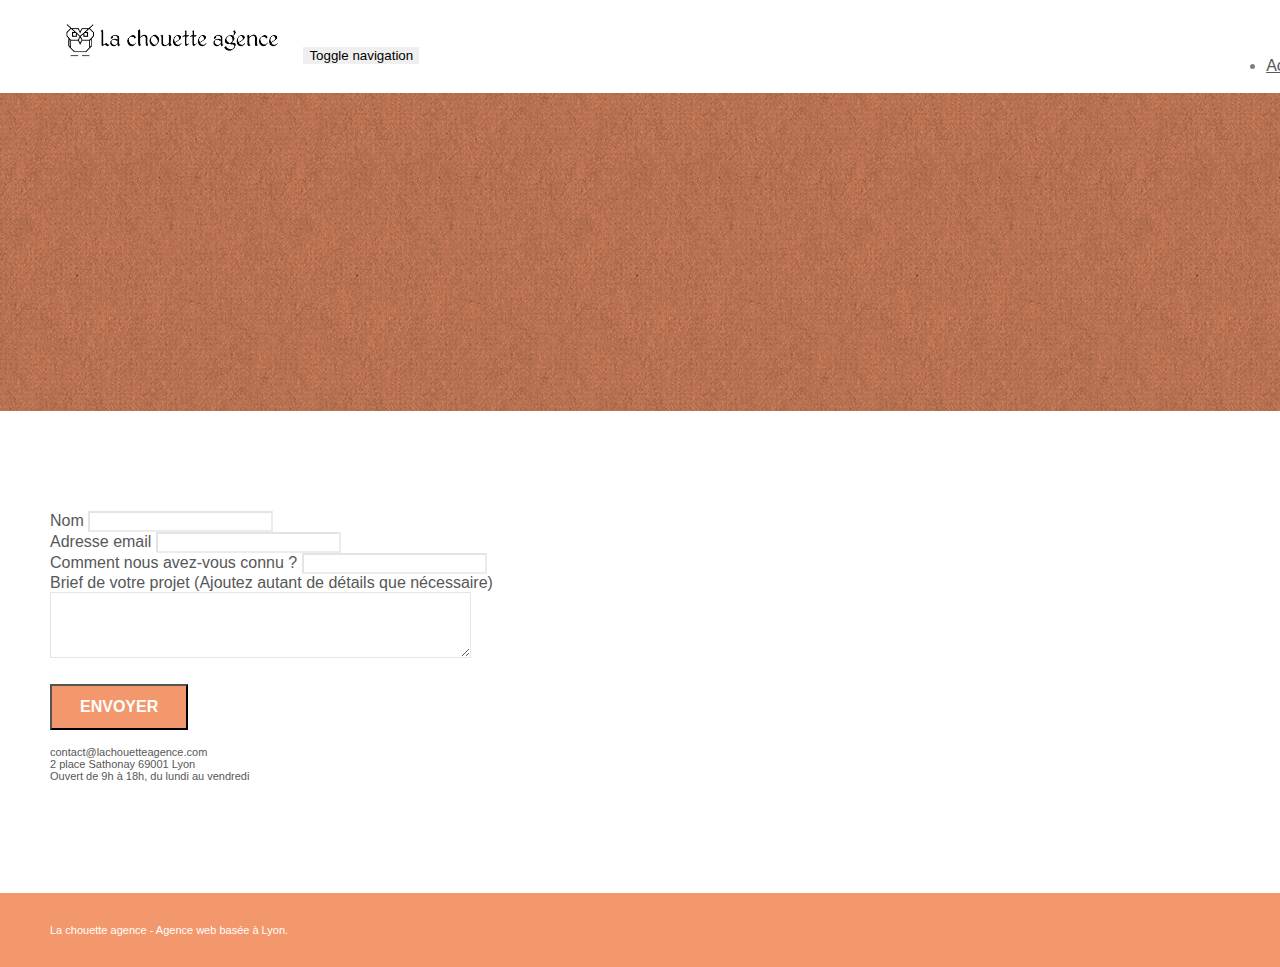
==== page2.html @ 1892794c "modification meta jpg seo" ====
<!doctype html>
<html lang="fr">
<head>
    <meta charset="utf-8">
    <meta name="description" content="La chouette agence est une agencede web design qui aide les entreprises à devenir attractives et visibles sur Internet.">
    <meta name="viewport" content="width=device-width, initial-scale=1.0, viewport-fit=cover">
    <link rel="shortcut icon" type="image/png" href="favicon.jpg">
    
	<link rel="stylesheet" type="text/css" href="./css/bootstrap.min.css">
	<link rel="stylesheet" type="text/css" href="style.css">
	<link rel="stylesheet" type="text/css" href="./css/font-awesome.min.css">
	<link rel="stylesheet" type="text/css" href="./css/et-line.min.css">
	
    
	<script src="./js/jquery-2.1.0.min.js"></script>
	<script src="./js/bootstrap.min.js"></script>
	<script src="./js/blocs.min.js"></script>
	<script src="./js/jqBootstrapValidation.js"></script>
	<script src="./js/formHandler.js"></script>
    <title>La Chouette Agence - Contact</title>

    
<!-- Analytics -->
 
<!-- Analytics END -->
    
</head>
<body>
<!-- Principal conteneur -->
<div class="page-container">
    
<!-- bloc-0 -->
<div class="bloc bgc-white l-bloc " id="bloc-0">
	<div class="container bloc-sm">
		<nav class="navbar row">
			<div class="navbar-header">
				<a class="navbar-brand" href="index.html"><img src="img/la-chouette-agence.png" alt="atlanta web design logo" height="40" /></a>
				<button id="nav-toggle" type="button" class="ui-navbar-toggle navbar-toggle" data-toggle="collapse" data-target=".navbar-1">
					<span class="sr-only">Toggle navigation</span><span class="icon-bar"></span><span class="icon-bar"></span><span class="icon-bar"></span>
				</button>
			</div>
			<div class="collapse navbar-collapse navbar-1 special-dropdown-nav">
				<ul class="site-navigation nav navbar-nav">
					<li>
						<a href="index.html">Accueil</a>
					</li>
					<li>
					</li>
					<li>
						<a href="page2.html">page2 &gt;</a>
					</li>
				</ul>
			</div>
		</nav>
	</div>
</div>
<!-- bloc-0 END -->

<!-- bloc-6 -->
<div class="bloc bg-dots-bg bg-repeat bgc-atomic-tangerine d-bloc bloc-bg-texture texture-paper" id="bloc-6">
	<div class="container bloc-lg">
		<div class="row">
			<div class="col-sm-12">
				<h1 class="text-center hero-bloc-text tc-white">
					Parlons web design !
				</h1>
				<p class="text-center mg-lg tc-white tight-width-whitespace">
					Nous sommes ravis que vous souhaitiez collaborer avec notre agence.<br>
					Parlez-nous de votre projet en complétant le formulaire ci-dessous.
				</p>
			</div>
		</div>
	</div>
</div>
<!-- bloc-6 END -->

<!-- bloc-7 -->
<div class="bloc bgc-white l-bloc" id="bloc-7">
	<div class="container bloc-lg">
		<div class="row">
			<div class="col-sm-6">
				<form id="form_1" novalidate success-msg="Your message has been sent." fail-msg="Sorry it seems that our mail server is not responding, Sorry for the inconvenience!">
					<div class="form-group">
						<label>
							Nom
						</label>
						<input id="name" class="form-control" required />
					</div>
					<div class="form-group">
						<label>
							Adresse email
						</label>
						<input id="email" class="form-control" type="email" required />
					</div>
					<div class="form-group">
						<label>
							Comment nous avez-vous connu ?
						</label>
						<input class="form-control" type="email" required id="input_504" />
					</div>
					<div class="form-group">
						<label>
							Brief de votre projet (Ajoutez autant de détails que nécessaire)<br>
						</label><textarea id="message" class="form-control" rows="4" cols="50" required></textarea>
					</div> 
					<button class="bloc-button btn btn-lg btn-block cta-hero btn-atomic-tangerine" type="submit">
						Envoyer
					</button>
				</form>
			</div>
			<div class="col-sm-6">
				<p>
					contact@lachouetteagence.com<br>2 place Sathonay 69001 Lyon<br>Ouvert de 9h à 18h, du lundi au vendredi<br>
				</p>
			</div>
		</div>
	</div>
</div>
<!-- bloc-7 END -->

<!-- ScrollToTop Button -->
<a class="bloc-button btn btn-d scrollToTop" onclick="scrollToTarget('1')"><span class="fa fa-chevron-up"></span></a>
<!-- ScrollToTop Button END-->


<!-- Footer - bloc-8 -->
<div class="bloc bgc-atomic-tangerine d-bloc" id="bloc-8">
	<div class="container bloc-sm">
		<div class="row">
			<div class="col-sm-12">
				<p class="text-center white">
					La chouette agence - Agence web basée à Lyon.<br>
				</p>
				<div class="row row-no-gutters social">
					<div class="col-sm-3">
						<div class="text-center">
							<a class="social" href="index.html"><span class="fa fa-twitter icon-md"></span></a>
						</div>
					</div>
					<div class="col-sm-3">
						<div class="text-center">
							<a class="social" href="index.html"><span class="fa fa-facebook icon-md"></span></a>
						</div>
					</div>
					<div class="col-sm-3">
						<div class="text-center">
							<a class="social" href="index.html"><span class="fa fa-dribbble icon-md"></span></a>
						</div>
					</div>
					<div class="col-sm-3">
						<div class="text-center">
							<a class="social" href="index.html"><span class="fa fa-instagram icon-md"></span></a>
						</div>
					</div>
				</div>
			</div>
		</div>
	</div>
</div>
<!-- Footer - bloc-8 END -->

</div>
<!-- Principal conteneur END -->
    

</body>
</html>
---- style.css ----
body {
    margin: 0;
    padding: 0;
    background: #FFF;
    overflow-x: hidden;
    -webkit-font-smoothing: antialiased;
    -moz-osx-font-smoothing: grayscale;
}

a,
button {
    transition: all .3s ease-in-out;
    outline: none!important;
}

a:hover {
    text-decoration: none;
    cursor: pointer;
}

#page-loading-blocs-notifaction {
    position: fixed;
    top: 0;
    bottom: 0;
    width: 100%;
    z-index: 100000;
    background: #FFFFFF url("img/pageload-spinner.gif") no-repeat center center;
}

.bloc {
    width: 100%;
    clear: both;
    background: 50% 50% no-repeat;
    padding: 0 50px;
    -webkit-background-size: cover;
    -moz-background-size: cover;
    -o-background-size: cover;
    background-size: cover;
    position: relative;
}

.bloc .container {
    padding-left: 0;
    padding-right: 0;
}

.bloc-lg {
    padding: 100px 50px;
}

.bloc-md {
    padding: 50px;
}

.bloc-sm {
    padding: 20px 50px;
}

.bg-center,
.bg-l-edge,
.bg-r-edge,
.bg-t-edge,
.bg-b-edge,
.bg-tl-edge,
.bg-bl-edge,
.bg-tr-edge,
.bg-br-edge,
.bg-repeat {
    -webkit-background-size: auto!important;
    -moz-background-size: auto!important;
    -o-background-size: auto!important;
    background-size: auto!important;
}

.bg-repeat {
    background: repeat;
}

.bg-t-edge {
    background: top no-repeat;
}

.bloc-bg-texture::before {
    content: "";
    background-size: 2px 2px;
    position: absolute;
    top: 0;
    bottom: 0;
    left: 0;
    right: 0;
}

.texture-paper::before {
    background: url("img/texture-paper.png");
    background-size: 280px 280px;
}

.b-parallax {
    background-attachment: fixed;
}

.d-bloc {
    color: rgba(255, 255, 255, .7);
}

.d-bloc button:hover {
    color: rgba(255, 255, 255, .9);
}

.d-bloc .icon-round,
.d-bloc .icon-square,
.d-bloc .icon-rounded,
.d-bloc .icon-semi-rounded-a,
.d-bloc .icon-semi-rounded-b {
    border-color: rgba(255, 255, 255, .9);
}

.d-bloc .divider-h span {
    border-color: rgba(255, 255, 255, .2);
}

.d-bloc .a-btn,
.d-bloc .navbar a,
.d-bloc .navbar-brand,
.d-bloc a .icon-sm,
.d-bloc a .icon-md,
.d-bloc a .icon-lg,
.d-bloc a .icon-xl,
.d-bloc h1 a,
.d-bloc h2 a,
.d-bloc h3 a,
.d-bloc h4 a,
.d-bloc h5 a,
.d-bloc h6 a,
.d-bloc p a {
    color: rgba(255, 255, 255, .6);
}

.d-bloc .a-btn:hover,
.d-bloc .navbar a:hover,
.d-bloc .navbar-brand:hover,
.d-bloc a:hover .icon-sm,
.d-bloc a:hover .icon-md,
.d-bloc a:hover .icon-lg,
.d-bloc a:hover .icon-xl,
.d-bloc h1 a:hover,
.d-bloc h2 a:hover,
.d-bloc h3 a:hover,
.d-bloc h4 a:hover,
.d-bloc h5 a:hover,
.d-bloc h6 a:hover,
.d-bloc p a:hover {
    color: rgba(255, 255, 255, 1);
}

.d-bloc .navbar-toggle .icon-bar {
    background: rgba(255, 255, 255, 1);
}

.d-bloc .btn-wire,
.d-bloc .btn-wire:hover {
    color: rgba(255, 255, 255, 1);
    border-color: rgba(255, 255, 255, 1);
}

.d-bloc .panel {
    color: rgba(0, 0, 0, .5);
}

.d-bloc .panel button:hover {
    color: rgba(0, 0, 0, .7);
}

.d-bloc .panel icon {
    border-color: rgba(0, 0, 0, .7);
}

.d-bloc .panel .divider-h span {
    border-color: rgba(0, 0, 0, .1);
}

.d-bloc .panel .a-btn {
    color: rgba(0, 0, 0, .6);
}

.d-bloc .panel .a-btn:hover {
    color: rgba(0, 0, 0, 1);
}

.d-bloc .panel .btn-wire,
.d-bloc .panel .btn-wire:hover {
    color: rgba(0, 0, 0, .7);
    border-color: rgba(0, 0, 0, .3);
}

.d-bloc .panel,
.l-bloc {
    color: rgba(0, 0, 0, .5);
}

.d-bloc .panel button:hover,
.l-bloc button:hover {
    color: rgba(0, 0, 0, .7);
}

.l-bloc .icon-round,
.l-bloc .icon-square,
.l-bloc .icon-rounded,
.l-bloc .icon-semi-rounded-a,
.l-bloc .icon-semi-rounded-b {
    border-color: rgba(0, 0, 0, .7);
}

.d-bloc .panel .divider-h span,
.l-bloc .divider-h span {
    border-color: rgba(0, 0, 0, .1);
}

.d-bloc .panel .a-btn,
.l-bloc .a-btn,
.l-bloc .navbar a,
.l-bloc .navbar-brand,
.l-bloc a .icon-sm,
.l-bloc a .icon-md,
.l-bloc a .icon-lg,
.l-bloc a .icon-xl,
.l-bloc h1 a,
.l-bloc h2 a,
.l-bloc h3 a,
.l-bloc h4 a,
.l-bloc h5 a,
.l-bloc h6 a,
.l-bloc p a {
    color: rgba(0, 0, 0, .6);
}

.d-bloc .panel .a-btn:hover,
.l-bloc .a-btn:hover,
.l-bloc .navbar a:hover,
.l-bloc .navbar-brand:hover,
.l-bloc a:hover .icon-sm,
.l-bloc a:hover .icon-md,
.l-bloc a:hover .icon-lg,
.l-bloc a:hover .icon-xl,
.l-bloc h1 a:hover,
.l-bloc h2 a:hover,
.l-bloc h3 a:hover,
.l-bloc h4 a:hover,
.l-bloc h5 a:hover,
.l-bloc h6 a:hover,
.l-bloc p a:hover {
    color: rgba(0, 0, 0, 1);
}

.l-bloc .navbar-toggle .icon-bar {
    color: rgba(0, 0, 0, .6);
}

.d-bloc .panel .btn-wire,
.d-bloc .panel .btn-wire:hover,
.l-bloc .btn-wire,
.l-bloc .btn-wire:hover {
    color: rgba(0, 0, 0, .7);
    border-color: rgba(0, 0, 0, .3);
}

.voffset {
    margin-top: 30px;
}

.voffset-lg {
    margin-top: 80px;
}

.row-no-gutters {
    margin-right: 0;
    margin-left: 0;
}

.row.row-no-gutters > [class^="col-"],
.row.row-no-gutters > [class*=" col-"] {
    padding-right: 0;
    padding-left: 0;
}

#bloc-1-hero h1 {
    font-size: 32px;
}

.navbar {
    margin-bottom: 0;
    z-index: 1;
}

.navbar-brand {
    height: auto;
    padding: 3px 15px;
    font-size: 25px;
    font-weight: normal;
    font-weight: 600;
    line-height: 44px;
}

.navbar-brand img {
    max-height: 200px;
    margin: 0 5px 0 0;
    display: inline;
}

.navbar-brand img[src$=svg] {
    min-width: 100px;
}

.nav-center .navbar-brand img {
    margin: 0;
}

.navbar .nav {
    padding-top: 2px;
    margin-right: -16px;
    float: right;
    z-index: 1;
}

.nav > li {
    float: left;
    margin-top: 4px;
    font-size: 16px;
}

.navbar-nav .open .dropdown-menu > li > a {
    text-align: inherit;
}

.nav > li a:hover,
.nav > li a:focus {
    background: transparent;
}

.navbar-toggle {
    margin: 10px 10px 0 0;
    border: 0px;
}

.navbar-toggle:hover {
    background: transparent!important;
}

.navbar-toggle .icon-bar {
    background-color: rgba(0, 0, 0, .5);
    width: 26px;
}

.nav-invert .navbar .nav {
    float: left;
}

.nav-invert .navbar-header,
.nav-invert .navbar-brand {
    float: right;
    position: relative;
    z-index: 2;
}

@media (min-width: 768px) {
    .site-navigation {
        position: absolute;
        top: 50%;
        right: 20px;
        transform: translate(0, -50%);
        -webkit-transform: translateY(-50%);
    }
    .nav > li .dropdown-menu a,
    .nav > li .dropdown-menu a:hover {
        color: #484848;
    }
    .nav-invert .site-navigation {
        left: 0;
        right: 0;
    }
    .nav-center {
        text-align: center;
    }
    .nav-center .navbar-header {
        width: 100%;
    }
    .nav-center .navbar-header,
    .nav-center .navbar-brand,
    .nav-center .nav > li {
        float: none;
        display: inline-block;
    }
    .nav-center .site-navigation {
        position: relative;
        width: 100%;
        right: 0;
        margin-right: 0px;
        margin-top: 20px;
    }
    .nav-center.mini-nav .navbar-toggle {
        float: none;
        margin: 10px auto 0;
    }
}

.nav > li > .dropdown a {
    background: none!important;
    display: block;
    padding: 14px 15px;
}

nav .caret {
    margin: 0 5px;
}

.dropdown-menu .dropdown-menu {
    top: -8px;
    left: 100%;
}

.dropdown-menu .dropmenu-flow-right {
    top: 100%;
    left: 0;
    margin-left: -1px;
    border-top-left-radius: 0;
    border-top-right-radius: 0;
}

.dropdown-menu .dropdown span {
    border: 4px solid black;
    border-top-color: transparent;
    border-right-color: transparent;
    border-bottom-color: transparent;
    margin: 6px -5px 0 0!important;
    float: right;
}

.mg-md {
    margin-top: 10px;
    margin-bottom: 20px;
}

.mg-lg {
    margin-top: 10px;
    margin-bottom: 40px;
}

.btn {
    margin: 0 5px 5px 0;
}

.btn.pull-right {
    margin: 0 0 5px 5px;
}

.btn-d,
.btn-d:hover,
.btn-d:focus {
    color: #FFF;
    background: rgba(0, 0, 0, .3);
}

button {
    outline: none!important;
}

.btn-rd {
    border-radius: 40px;
}

.btn-clean {
    border: 1px solid rgba(0, 0, 0, .08);
    border-bottom-color: rgba(0, 0, 0, .1);
    text-shadow: 0 1px 0 rgba(0, 0, 1, .1);
    box-shadow: 0 1px 3px rgba(0, 0, 1, .25), inset 0 1px 0 0 rgba(255, 255, 255, .15);
}

.icon-md {
    font-size: 30px!important;
}

.icon-lg {
    font-size: 60px!important;
}

.sm-shadow {
    text-shadow: 0 1px 2px rgba(0, 0, 0, .3);
}

.panel-sq,
.panel-sq .panel-heading,
.panel-sq .panel-footer {
    border-radius: 0;
}

.panel-rd {
    border-radius: 30px;
}

.panel-rd .panel-heading {
    border-radius: 29px 29px 0 0;
}

.panel-rd .panel-footer {
    border-radius: 0 0 29px 29px;
}

.form-control {
    border-color: rgba(0, 0, 0, .1);
    box-shadow: none;
}

.scrollToTop {
    width: 40px;
    height: 40px;
    position: fixed;
    bottom: 20px;
    right: 20px;
    opacity: 0;
    z-index: 500;
    transition: all .3s ease-in-out;
}

.scrollToTop span {
    margin-top: 6px;
}

.showScrollTop {
    font-size: 14px;
    opacity: 1;
}

a[data-lightbox] {
    position: relative;
    display: block;
    text-align: center;
}

a[data-lightbox]:hover::before {
    content: "+";
    font-family: "HelveticaNeue-Light", "Helvetica Neue Light", "Helvetica Neue", Helvetica, Arial;
    font-size: 32px;
    width: 50px;
    height: 50px;
    margin-left: -25px;
    border-radius: 50%;
    background: rgba(0, 0, 0, .6);
    color: #FFF;
    font-weight: 100;
    z-index: 1;
    position: absolute;
    top: 50%;
    transform: translateY(-50%);
    -webkit-transform: translateY(-50%);
}

a[data-lightbox]:hover img {
    opacity: 0.6;
    -webkit-animation-fill-mode: none;
    animation-fill-mode: none;
}

#lightbox-modal {
    display: flex;
    align-items: center;
}

#lightbox-modal .modal-dialog {
    width: 90%;
    max-width: 900px;
    margin: 0 auto 0;
}

#lightbox-modal .modal-dialog img {
    max-height: 90vh;
    margin: 0 auto;
}

.lightbox-caption {
    padding: 20px;
    color: #FFF;
    background: rgba(0, 0, 0, .5);
    position: absolute;
    left: 15px;
    right: 15px;
    bottom: 5px;
}

.close-lightbox {
    color: #FFF;
    font-size: 30px;
    position: absolute;
    top: 20px;
    right: 20px;
    z-index: 20;
    background: rgba(0, 0, 0, .5);
    border: none;
    line-height: 30px;
    padding: 0 9px 5px;
    opacity: 0.3;
}

.close-lightbox:hover,
.next-lightbox:hover,
.prev-lightbox:hover {
    opacity: 1.0;
    color: #FFF;
}

.next-lightbox,
.prev-lightbox {
    font-size: 20px;
    color: rgba(255, 255, 255, .9);
    background: rgba(0, 0, 0, .5);
    transition: all .2s ease-in-out;
    position: absolute;
    top: 45%;
    z-index: 1;
    opacity: 0.4;
}

.next-lightbox {
    padding: 6px 8px 1px 13px;
    right: 25px;
}

.prev-lightbox {
    padding: 6px 13px 1px 10px;
    left: 25px;
}

.snapshot-lb .modal-body {
    padding-bottom: 45px;
}

.snapshot-lb .lightbox-caption {
    padding: 0;
    color: rgba(0, 0, 0, .5);
    background: none;
}

h1,
h2,
h3,
h4,
h5,
h6,
p,
label,
.btn,
a {
    font-family: "helvetica";
    font-weight: 400;
    color: #575757!important;
}

.container {
    max-width: 1000px;
}

.hero-bloc-text {
    font-size: 38px;
}

.hero-bloc-text-sub {
    font-size: 36px;
}

.statement-bloc-text {
    line-height: 26px;
    font-style: italic;
    font-size: 20px;
    text-align: center;
    font-weight: lighter;
    max-width: 520px;
    margin: auto auto auto auto;
}

p {
    font-size: 11px;
}

.tight-width-whitespace {
    max-width: 600px;
    margin: auto auto auto auto;
}

.h1 {
    font-size: 20px;
    font-family: "Open Sans";
}

.cta-hero {
    margin-top: 22px;
    color: #FFFFFF!important;
    text-transform: uppercase;
    padding: 12px 28px 12px 28px;
    font-size: 16px;
    font-weight: 700;
}

.social {
    max-width: 400px;
    margin: auto auto auto auto;
}

h2 {
    font-size: 22px;
    line-height: 1.4em;
}

h3 {
    font-size: 15px;
    text-transform: uppercase;
    font-weight: 700;
    color: #333333!important;
}

.med-width-whitespace {
    max-width: 800px;
    margin: auto auto auto auto;
    box-shadow: 0px 0px 0px #000000;
}

h1 {
    color: #333333!important;
}

h4 {
    color: #333333!important;
}

.icons {
    margin-bottom: 14px;
    margin-top: 24px;
}

.white {
    color: #FFFFFF!important;
}

.portfolio-thumb {
    margin-bottom: 24px;
}

.portfolio-row {
    margin-bottom: 44px;
    margin-top: 50px;
}

.avatar {
    box-shadow: 0px 4px 9px rgba(0, 0, 0, 0.3);
}

.black-background {
    background-color: rgba(165, 147, 99, 0.7);
    padding: 40px 40px 40px 40px;
}

.bold-link {
    font-weight: 900;
    text-decoration: underline!important;
}

.bgc-white {
    background-color: #FFFFFF;
}

.bgc-dark-slate-blue {
    background-color: #364577;
}

.bgc-atomic-tangerine {
    background-color: #F3976C;
}

.tc-white {
    color: #F3976C!important;
}

.btn-atomic-tangerine {
    background: #F3976C;
    color: #FFFFFF!important;
}

.btn-atomic-tangerine:hover {
    background: #c27956!important;
    color: #FFFFFF!important;
}

.ltc-white {
    color: #FFFFFF!important;
}

.ltc-white:hover {
    color: #cccccc!important;
}

.ltc-atomic-tangerine {
    color: #F3976C!important;
}

.ltc-atomic-tangerine:hover {
    color: #c27956!important;
}

.icon-dark-slate-blue {
    color: #364577!important;
    border-color: #364577!important;
}

.bg-dots-bg {
    background-image: url("img/dots-bg.png");
}

.bg-lines-h2-bg {
    background-image: url("img/lines-h2-bg.png");
}

.bg-banniere {
    background-image: url("img/la-chouette-agence-banniere.jpg");
}

.bg-presentation {
    background-image: url("img/image-de-presentation.jpg");
}

@media (max-width: 1024px) {
    .bloc {
        padding-left: 20px;
        padding-right: 20px;
    }
    .bloc.full-width-bloc,
    .bloc-tile-2.full-width-bloc .container,
    .bloc-tile-3.full-width-bloc .container,
    .bloc-tile-4.full-width-bloc .container {
        padding-left: 0;
        padding-right: 0;
    }
}

@media (max-width: 992px) and (min-width: 768px) {
    .navbar .nav {
        max-width: 80%
    }
    .nav-center.navbar .nav {
        max-width: 100%
    }
}

@media only screen and (min-device-width: 768px) and (max-device-width: 1024px) and (orientation: landscape) {
    .b-parallax {
        background-attachment: scroll;
    }
}

@media only screen and (min-device-width: 1024px) and (max-device-width: 1366px) and (-webkit-min-device-pixel-ratio: 1.5) {
    .b-parallax {
        background-attachment: scroll;
    }
}

@media (max-width: 991px) {
    .container {
        width: 100%;
    }
    .b-parallax {
        background-attachment: scroll;
    }
    .page-container,
    #hero-bloc {
        overflow-x: hidden;
        position: relative;
    }
    .bloc {
        padding-left: constant(safe-area-inset-left);
        padding-right: constant(safe-area-inset-right);
    }
    .bloc-group,
    .bloc-group .bloc {
        display: block;
        width: 100%;
    }
    .bloc-fill-screen .fill-bloc-top-edge,
    .bloc-fill-screen .fill-bloc-bottom-edge {
        padding: 0 20px;
        padding-left: constant(safe-area-inset-left);
        padding-right: constant(safe-area-inset-right);
    }
}

@media (max-width: 767px) {
    .page-container {
        overflow-x: hidden;
        position: relative;
    }
    h1,
    h2,
    h3,
    h4,
    h5,
    h6,
    p,
    #disqus_thread {
        padding-left: 10px!important;
        padding-right: 10px!important;
    }
    .b-parallax {
        background-attachment: scroll;
    }
    .navbar .nav {
        padding-top: 0;
        border-top: 1px solid rgba(0, 0, 0, .2);
        float: none!important;
    }
    .navbar.row {
        margin-left: 0;
        margin-right: 0;
    }
    .site-navigation {
        position: inherit;
        transform: none;
        -webkit-transform: none;
        -ms-transform: none;
    }
    .nav > li {
        margin-top: 0;
        border-bottom: 1px solid rgba(0, 0, 0, .1);
        background: rgba(0, 0, 0, .05);
        text-align: left;
        padding-left: 15px;
        width: 100%;
    }
    .nav > li:hover {
        background: rgba(0, 0, 0, .08);
    }
    .dropdown .dropdown a .caret {
        float: none;
        margin: 5px 0 0 10px!important;
        border: 4px solid black;
        border-bottom-color: transparent;
        border-right-color: transparent;
        border-left-color: transparent;
    }
    #hero-bloc .navbar .nav {
        background: rgba(0, 0, 0, .8);
    }
    #hero-bloc .navbar .nav a {
        color: rgba(255, 255, 255, .6);
    }
    .hero {
        padding: 50px 0;
    }
    .hero-nav {
        left: -1px;
        right: -1px;
    }
    .navbar-collapse {
        padding: 0;
        overflow-x: hidden;
        -webkit-box-shadow: none;
        box-shadow: none;
    }
    .navbar-brand img {
        max-height: 40px;
        width: auto;
    }
    .nav-invert .navbar-header {
        float: none;
        width: 100%;
    }
    .nav-invert .navbar-toggle {
        float: left;
        margin-left: 10px;
    }
    .bloc {
        padding-left: 0;
        padding-right: 0;
    }
    .bloc-xxl,
    .bloc-xl,
    .bloc-lg {
        padding: 40px 0;
    }
    .bloc-sm,
    .bloc-md {
        padding-left: 0;
        padding-right: 0;
    }
    .bloc-tile-2 .container,
    .bloc-tile-3 .container,
    .bloc-tile-4 .container,
    .bloc-fill-screen .fill-bloc-top-edge,
    .bloc-fill-screen .fill-bloc-bottom-edge {
        padding-left: 0;
        padding-right: 0;
    }
    .a-block {
        padding: 0 10px;
    }
    .btn-dwn {
        display: none;
    }
    .voffset {
        margin-top: 5px;
    }
    .voffset-md {
        margin-top: 20px;
    }
    .voffset-lg {
        margin-top: 30px;
    }
    form {
        padding: 5px;
    }
    .close-lightbox {
        display: inline-block;
    }
    .blocsapp-device-iphone5 {
        background-size: 216px 425px;
        padding-top: 60px;
        width: 216px;
        height: 425px;
    }
    .blocsapp-device-iphone5 img {
        width: 180px;
        height: 320px;
    }
}

@media (max-width: 400px) {
    .bloc {
        padding-left: 0;
        padding-right: 0;
    }
}

@media (max-width: 767px) {
    .bloc-mob-center-text {
        text-align: center;
    }
}
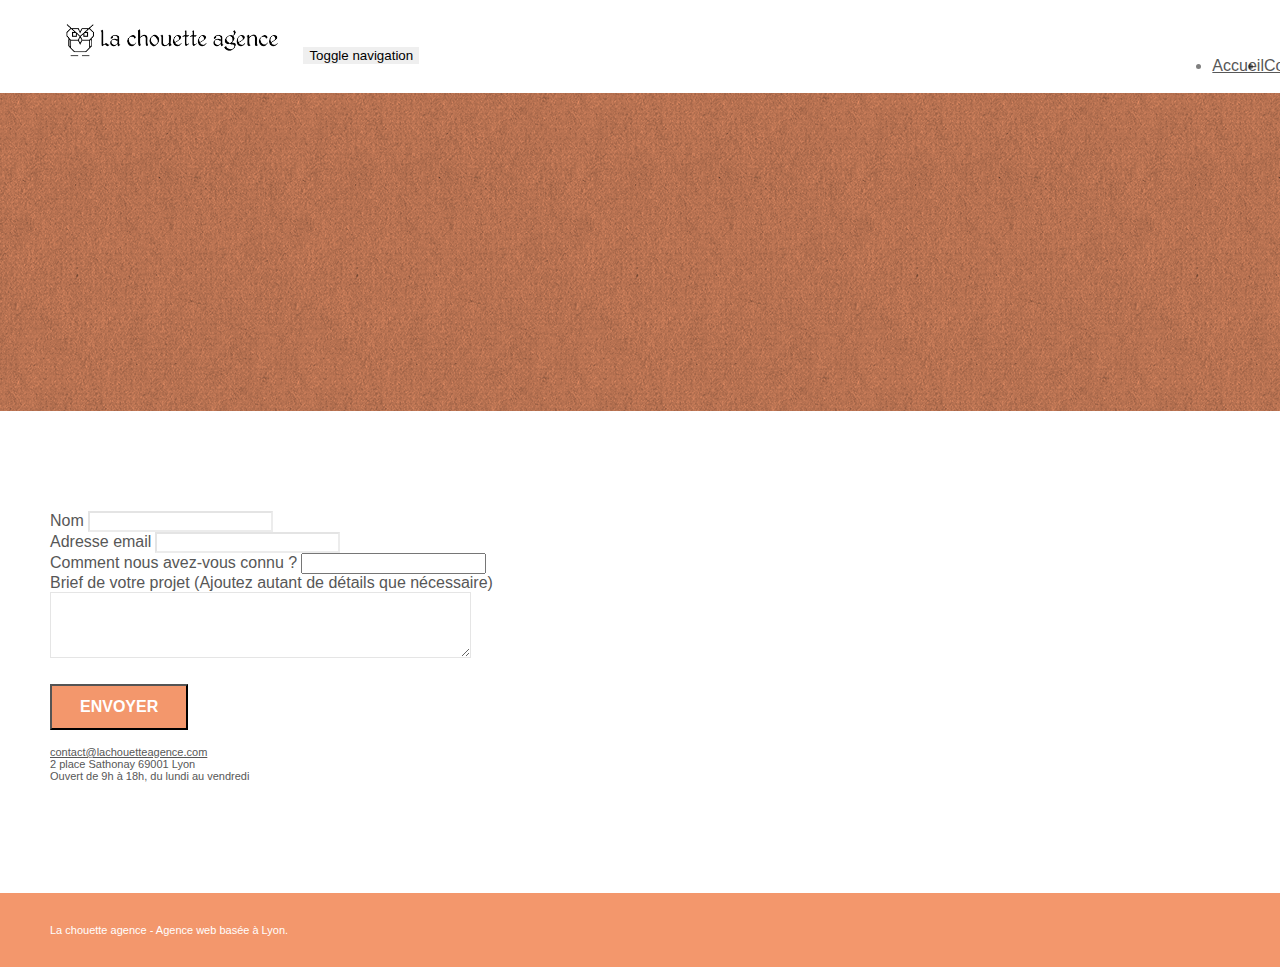
==== commit b983a2ae: "modif recommandation seo" ====
--- a/page2.html
+++ b/page2.html
@@ -1,167 +1,179 @@
 <!doctype html>
 <html lang="fr">
+
 <head>
-    <meta charset="utf-8">
-    <meta name="description" content="La chouette agence est une agencede web design qui aide les entreprises à devenir attractives et visibles sur Internet.">
-    <meta name="viewport" content="width=device-width, initial-scale=1.0, viewport-fit=cover">
-    <link rel="shortcut icon" type="image/png" href="favicon.jpg">
-    
+	<meta charset="utf-8">
+	<meta name="description" content="La chouette agence est une agencede web design qui aide les entreprises à devenir attractives et visibles sur Internet.">
+	<meta name="viewport" content="width=device-width, initial-scale=1.0, viewport-fit=cover">
+	<link rel="shortcut icon" type="image/png" href="favicon.png">
+
 	<link rel="stylesheet" type="text/css" href="./css/bootstrap.min.css">
 	<link rel="stylesheet" type="text/css" href="style.css">
 	<link rel="stylesheet" type="text/css" href="./css/font-awesome.min.css">
 	<link rel="stylesheet" type="text/css" href="./css/et-line.min.css">
-	
-    
+
+
 	<script src="./js/jquery-2.1.0.min.js"></script>
 	<script src="./js/bootstrap.min.js"></script>
 	<script src="./js/blocs.min.js"></script>
 	<script src="./js/jqBootstrapValidation.js"></script>
 	<script src="./js/formHandler.js"></script>
-    <title>La Chouette Agence - Contact</title>
+	<title>La Chouette Agence-Contact</title>
 
-    
-<!-- Analytics -->
- 
-<!-- Analytics END -->
-    
+
+	<!-- Analytics -->
+
+	<!-- Analytics END -->
+
 </head>
+
 <body>
-<!-- Principal conteneur -->
-<div class="page-container">
-    
-<!-- bloc-0 -->
-<div class="bloc bgc-white l-bloc " id="bloc-0">
-	<div class="container bloc-sm">
-		<nav class="navbar row">
-			<div class="navbar-header">
-				<a class="navbar-brand" href="index.html"><img src="img/la-chouette-agence.png" alt="atlanta web design logo" height="40" /></a>
-				<button id="nav-toggle" type="button" class="ui-navbar-toggle navbar-toggle" data-toggle="collapse" data-target=".navbar-1">
-					<span class="sr-only">Toggle navigation</span><span class="icon-bar"></span><span class="icon-bar"></span><span class="icon-bar"></span>
-				</button>
-			</div>
-			<div class="collapse navbar-collapse navbar-1 special-dropdown-nav">
-				<ul class="site-navigation nav navbar-nav">
-					<li>
-						<a href="index.html">Accueil</a>
-					</li>
-					<li>
-					</li>
-					<li>
-						<a href="page2.html">page2 &gt;</a>
-					</li>
-				</ul>
-			</div>
-		</nav>
-	</div>
-</div>
-<!-- bloc-0 END -->
+	<!-- Principal conteneur -->
+	<div class="page-container">
 
-<!-- bloc-6 -->
-<div class="bloc bg-dots-bg bg-repeat bgc-atomic-tangerine d-bloc bloc-bg-texture texture-paper" id="bloc-6">
-	<div class="container bloc-lg">
-		<div class="row">
-			<div class="col-sm-12">
-				<h1 class="text-center hero-bloc-text tc-white">
-					Parlons web design !
-				</h1>
-				<p class="text-center mg-lg tc-white tight-width-whitespace">
-					Nous sommes ravis que vous souhaitiez collaborer avec notre agence.<br>
-					Parlez-nous de votre projet en complétant le formulaire ci-dessous.
-				</p>
+		<!-- bloc-0 -->
+		<div class="bloc bgc-white l-bloc " id="bloc-0">
+			<div class="container bloc-sm">
+				<nav class="navbar row">
+					<div class="navbar-header">
+						<a class="navbar-brand" href="index.html"><img src="img/la-chouette-agence.png"
+								alt="Logo et nom de l'entreprise La chouette Agence" height="40" /></a>
+						<button id="nav-toggle" type="button" class="ui-navbar-toggle navbar-toggle"
+							data-toggle="collapse" data-target=".navbar-1">
+							<span class="sr-only">Toggle navigation</span><span class="icon-bar"></span><span
+								class="icon-bar"></span><span class="icon-bar"></span>
+						</button>
+					</div>
+					
+					<div class="collapse navbar-collapse navbar-1 special-dropdown-nav">
+						<ul class="site-navigation nav navbar-nav">
+							<li><a href="index.html">Accueil</a></li>
+							<li><a href="page2.html">Contactez-nous</a></li>
+						</ul>
+					</div>
+				</nav>
 			</div>
 		</div>
-	</div>
-</div>
-<!-- bloc-6 END -->
+		<!-- bloc-0 END -->
 
-<!-- bloc-7 -->
-<div class="bloc bgc-white l-bloc" id="bloc-7">
-	<div class="container bloc-lg">
-		<div class="row">
-			<div class="col-sm-6">
-				<form id="form_1" novalidate success-msg="Your message has been sent." fail-msg="Sorry it seems that our mail server is not responding, Sorry for the inconvenience!">
-					<div class="form-group">
-						<label>
-							Nom
-						</label>
-						<input id="name" class="form-control" required />
+		<!-- bloc-6 -->
+		<div class="bloc bg-dots-bg bg-repeat bgc-atomic-tangerine d-bloc bloc-bg-texture texture-paper" id="bloc-6">
+			<div class="container bloc-lg">
+				<div class="row">
+					<div class="col-sm-12">
+						<h1 class="text-center hero-bloc-text tc-white">Parlons web design !</h1>
+						<p class="text-center mg-lg tc-white tight-width-whitespace">
+							Nous sommes ravis que vous souhaitiez collaborer avec notre agence.<br>
+							Parlez-nous de votre projet en complétant le formulaire ci-dessous.
+						</p>
 					</div>
-					<div class="form-group">
-						<label>
-							Adresse email
-						</label>
-						<input id="email" class="form-control" type="email" required />
-					</div>
-					<div class="form-group">
-						<label>
-							Comment nous avez-vous connu ?
-						</label>
-						<input class="form-control" type="email" required id="input_504" />
-					</div>
-					<div class="form-group">
-						<label>
-							Brief de votre projet (Ajoutez autant de détails que nécessaire)<br>
-						</label><textarea id="message" class="form-control" rows="4" cols="50" required></textarea>
-					</div> 
-					<button class="bloc-button btn btn-lg btn-block cta-hero btn-atomic-tangerine" type="submit">
-						Envoyer
-					</button>
-				</form>
-			</div>
-			<div class="col-sm-6">
-				<p>
-					contact@lachouetteagence.com<br>2 place Sathonay 69001 Lyon<br>Ouvert de 9h à 18h, du lundi au vendredi<br>
-				</p>
+				</div>
 			</div>
 		</div>
-	</div>
-</div>
-<!-- bloc-7 END -->
+		<!-- bloc-6 END -->
 
-<!-- ScrollToTop Button -->
-<a class="bloc-button btn btn-d scrollToTop" onclick="scrollToTarget('1')"><span class="fa fa-chevron-up"></span></a>
-<!-- ScrollToTop Button END-->
+		<!-- bloc-7 -->
+		<div class="bloc bgc-white l-bloc" id="bloc-7">
+			<div class="container bloc-lg">
+				<div class="row">
+					<div class="col-sm-6">
+
+						<form id="form_1" novalidate success-msg="Your message has been sent."
+							fail-msg="Sorry it seems that our mail server is not responding, Sorry for the inconvenience!">
+
+							<div class="form-group">
+								<label for="name">Nom</label>
+								<input id="name" class="form-control" required />
+							</div>
+
+							<div class="form-group">
+								<label for="email">Adresse email</label>
+								<input id="email" class="form-control" type="email" required />
+							</div>
+
+							<div class="form-group">
+								<label for="text">Comment nous avez-vous connu ?</label>
+								<input id="text" type="email" required />
+							</div>
+
+							<div class="form-group">
+								<label for="message">Brief de votre projet (Ajoutez autant de détails que
+									nécessaire)</label><br>
+								<textarea id="message" class="form-control" rows="4" cols="50" required></textarea>
+							</div>
+
+							<button class="bloc-button btn btn-lg btn-block cta-hero btn-atomic-tangerine"
+								type="submit">Envoyer</button>
+
+						</form>
+					</div>
+
+					<div class="col-sm-6">
+						<p>
+							<a href="mailto:contact@lachouetteagence.com">contact@lachouetteagence.com</a><br>
+							2 place Sathonay 69001 Lyon<br>
+							Ouvert de 9h à 18h, du lundi au vendredi
+						</p>
+					</div>
+				</div>
+			</div>
+		</div>
+		<!-- bloc-7 END -->
+
+		<!-- ScrollToTop Button -->
+		<a class="bloc-button btn btn-d scrollToTop" onclick="scrollToTarget('1')"><span
+				class="fa fa-chevron-up"></span></a>
+		<!-- ScrollToTop Button END-->
 
 
-<!-- Footer - bloc-8 -->
-<div class="bloc bgc-atomic-tangerine d-bloc" id="bloc-8">
-	<div class="container bloc-sm">
-		<div class="row">
-			<div class="col-sm-12">
-				<p class="text-center white">
-					La chouette agence - Agence web basée à Lyon.<br>
-				</p>
-				<div class="row row-no-gutters social">
-					<div class="col-sm-3">
-						<div class="text-center">
-							<a class="social" href="index.html"><span class="fa fa-twitter icon-md"></span></a>
-						</div>
-					</div>
-					<div class="col-sm-3">
-						<div class="text-center">
-							<a class="social" href="index.html"><span class="fa fa-facebook icon-md"></span></a>
-						</div>
-					</div>
-					<div class="col-sm-3">
-						<div class="text-center">
-							<a class="social" href="index.html"><span class="fa fa-dribbble icon-md"></span></a>
-						</div>
-					</div>
-					<div class="col-sm-3">
-						<div class="text-center">
-							<a class="social" href="index.html"><span class="fa fa-instagram icon-md"></span></a>
+		<!-- Footer - bloc-8 -->
+		<div class="bloc bgc-atomic-tangerine d-bloc" id="bloc-8">
+			<div class="container bloc-sm">
+				<div class="row">
+
+					<div class="col-sm-12">
+						<p class="text-center white">
+							La chouette agence - Agence web basée à Lyon.
+						</p>
+
+						<div class="row row-no-gutters social">
+
+							<div class="col-sm-3">
+								<div class="text-center">
+									<a class="social" href="index.html"><span class="fa fa-twitter icon-md"></span></a>
+								</div>
+							</div>
+
+							<div class="col-sm-3">
+								<div class="text-center">
+									<a class="social" href="index.html"><span class="fa fa-facebook icon-md"></span></a>
+								</div>
+							</div>
+
+							<div class="col-sm-3">
+								<div class="text-center">
+									<a class="social" href="index.html"><span class="fa fa-dribbble icon-md"></span></a>
+								</div>
+							</div>
+
+							<div class="col-sm-3">
+								<div class="text-center">
+									<a class="social" href="index.html"><span
+											class="fa fa-instagram icon-md"></span></a>
+								</div>
+							</div>
+
 						</div>
 					</div>
 				</div>
 			</div>
 		</div>
+		<!-- Footer - bloc-8 END -->
+
 	</div>
-</div>
-<!-- Footer - bloc-8 END -->
+	<!-- Principal conteneur END -->
 
-</div>
-<!-- Principal conteneur END -->
-    
 
 </body>
-</html>
+
+</html>--- a/style.css
+++ b/style.css
@@ -530,6 +530,10 @@
     opacity: 1;
 }
 
+.col-sm-4 {
+    margin-top: 4%;
+}
+
 a[data-lightbox] {
     position: relative;
     display: block;
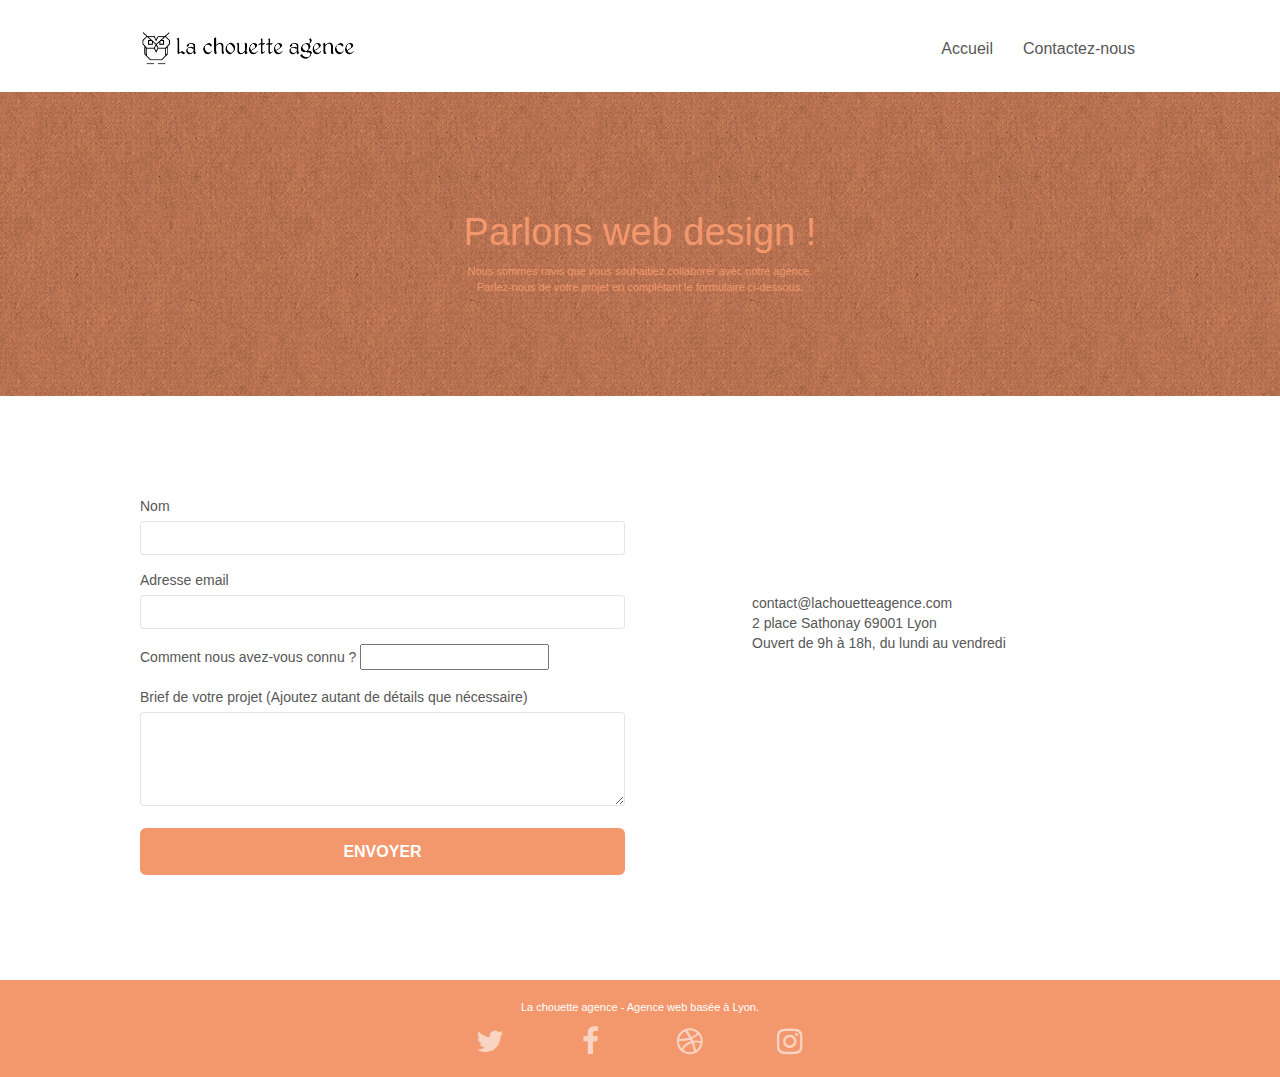
==== commit 19956800: "responsive" ====
--- a/page2.html
+++ b/page2.html
@@ -3,21 +3,24 @@
 
 <head>
 	<meta charset="utf-8">
-	<meta name="description" content="La chouette agence est une agencede web design qui aide les entreprises à devenir attractives et visibles sur Internet.">
+	<meta name="description"
+		content="La chouette agence est une agencede web design qui aide les entreprises à devenir attractives et visibles sur Internet.">
 	<meta name="viewport" content="width=device-width, initial-scale=1.0, viewport-fit=cover">
 	<link rel="shortcut icon" type="image/png" href="favicon.png">
 
-	<link rel="stylesheet" type="text/css" href="./css/bootstrap.min.css">
+	<link rel="stylesheet" type="text/css" href="./css/bootstrap.css">
 	<link rel="stylesheet" type="text/css" href="style.css">
-	<link rel="stylesheet" type="text/css" href="./css/font-awesome.min.css">
-	<link rel="stylesheet" type="text/css" href="./css/et-line.min.css">
+	<link rel="stylesheet" type="text/css" href="./css/font-awesome.css">
+	<link rel="stylesheet" type="text/css" href="./css/et-line.css">
 
 
-	<script src="./js/jquery-2.1.0.min.js"></script>
-	<script src="./js/bootstrap.min.js"></script>
-	<script src="./js/blocs.min.js"></script>
-	<script src="./js/jqBootstrapValidation.js"></script>
-	<script src="./js/formHandler.js"></script>
+	<script src="./js/jquery-2.1.0.js"></script>
+	<script src="./js/bootstrap.js"></script>
+	<script src="./js/blocs.js"></script>
+	<script src="./js/jquery.touchSwipe.js" defer></script>
+	<script src="./js/gmaps.js"></script>
+
+
 	<title>La Chouette Agence-Contact</title>
 
 
@@ -32,7 +35,7 @@
 	<div class="page-container">
 
 		<!-- bloc-0 -->
-		<div class="bloc bgc-white l-bloc " id="bloc-0">
+		<header class="bloc bgc-white l-bloc " id="bloc-0">
 			<div class="container bloc-sm">
 				<nav class="navbar row">
 					<div class="navbar-header">
@@ -44,7 +47,7 @@
 								class="icon-bar"></span><span class="icon-bar"></span>
 						</button>
 					</div>
-					
+
 					<div class="collapse navbar-collapse navbar-1 special-dropdown-nav">
 						<ul class="site-navigation nav navbar-nav">
 							<li><a href="index.html">Accueil</a></li>
@@ -53,11 +56,11 @@
 					</div>
 				</nav>
 			</div>
-		</div>
+		</header>
 		<!-- bloc-0 END -->
 
 		<!-- bloc-6 -->
-		<div class="bloc bg-dots-bg bg-repeat bgc-atomic-tangerine d-bloc bloc-bg-texture texture-paper" id="bloc-6">
+		<section class="bloc bg-dots-bg bg-repeat bgc-atomic-tangerine d-bloc bloc-bg-texture texture-paper" id="bloc-6">
 			<div class="container bloc-lg">
 				<div class="row">
 					<div class="col-sm-12">
@@ -69,11 +72,11 @@
 					</div>
 				</div>
 			</div>
-		</div>
+		</section>
 		<!-- bloc-6 END -->
 
 		<!-- bloc-7 -->
-		<div class="bloc bgc-white l-bloc" id="bloc-7">
+		<section class="bloc bgc-white l-bloc" id="bloc-7">
 			<div class="container bloc-lg">
 				<div class="row">
 					<div class="col-sm-6">
@@ -109,7 +112,7 @@
 					</div>
 
 					<div class="col-sm-6">
-						<p>
+						<p class="contact">
 							<a href="mailto:contact@lachouetteagence.com">contact@lachouetteagence.com</a><br>
 							2 place Sathonay 69001 Lyon<br>
 							Ouvert de 9h à 18h, du lundi au vendredi
@@ -117,7 +120,7 @@
 					</div>
 				</div>
 			</div>
-		</div>
+		</section>
 		<!-- bloc-7 END -->
 
 		<!-- ScrollToTop Button -->
@@ -127,7 +130,7 @@
 
 
 		<!-- Footer - bloc-8 -->
-		<div class="bloc bgc-atomic-tangerine d-bloc" id="bloc-8">
+		<footer class="bloc bgc-atomic-tangerine d-bloc" id="bloc-8">
 			<div class="container bloc-sm">
 				<div class="row">
 
@@ -167,7 +170,7 @@
 					</div>
 				</div>
 			</div>
-		</div>
+		</footer>
 		<!-- Footer - bloc-8 END -->
 
 	</div>
--- a/style.css
+++ b/style.css
@@ -54,6 +54,11 @@
 
 .bloc-sm {
     padding: 20px 50px;
+}
+
+.contact{
+    font-size: 14px;
+    padding: 20% ;
 }
 
 .bg-center,
@@ -1037,6 +1042,17 @@
         padding-left: 0;
         padding-right: 0;
     }
+
+    img{
+        margin: auto;
+    }
+
+    .col-sm-4{
+        padding-left: 10%;
+    }
+    p{
+        font-size: inherit;
+    }
 }
 
 @media (max-width: 767px) {
--- a/css/et-line.css
+++ b/css/et-line.css
@@ -0,0 +1,519 @@
+@font-face {
+    font-family: et-line;
+    src: url(../fonts/et-line.eot);
+    src: url(../fonts/et-line.eot?#iefix) format('embedded-opentype'), url(../fonts/et-line.woff) format('woff'), url(../fonts/et-line.ttf) format('truetype'), url(../fonts/et-line.svg#et-line) format('svg');
+    font-weight: 400;
+    font-style: normal
+}
+
+.et-icon-adjustments,
+.et-icon-alarmclock,
+.et-icon-anchor,
+.et-icon-aperture,
+.et-icon-attachment,
+.et-icon-bargraph,
+.et-icon-basket,
+.et-icon-beaker,
+.et-icon-bike,
+.et-icon-book-open,
+.et-icon-briefcase,
+.et-icon-browser,
+.et-icon-calendar,
+.et-icon-camera,
+.et-icon-caution,
+.et-icon-chat,
+.et-icon-circle-compass,
+.et-icon-clipboard,
+.et-icon-clock,
+.et-icon-cloud,
+.et-icon-compass,
+.et-icon-desktop,
+.et-icon-dial,
+.et-icon-document,
+.et-icon-documents,
+.et-icon-download,
+.et-icon-dribbble,
+.et-icon-edit,
+.et-icon-envelope,
+.et-icon-expand,
+.et-icon-facebook,
+.et-icon-flag,
+.et-icon-focus,
+.et-icon-gears,
+.et-icon-genius,
+.et-icon-gift,
+.et-icon-global,
+.et-icon-globe,
+.et-icon-googleplus,
+.et-icon-grid,
+.et-icon-happy,
+.et-icon-hazardous,
+.et-icon-heart,
+.et-icon-hotairballoon,
+.et-icon-hourglass,
+.et-icon-key,
+.et-icon-laptop,
+.et-icon-layers,
+.et-icon-lifesaver,
+.et-icon-lightbulb,
+.et-icon-linegraph,
+.et-icon-linkedin,
+.et-icon-lock,
+.et-icon-magnifying-glass,
+.et-icon-map,
+.et-icon-map-pin,
+.et-icon-megaphone,
+.et-icon-mic,
+.et-icon-mobile,
+.et-icon-newspaper,
+.et-icon-notebook,
+.et-icon-paintbrush,
+.et-icon-paperclip,
+.et-icon-pencil,
+.et-icon-phone,
+.et-icon-picture,
+.et-icon-pictures,
+.et-icon-piechart,
+.et-icon-presentation,
+.et-icon-pricetags,
+.et-icon-printer,
+.et-icon-profile-female,
+.et-icon-profile-male,
+.et-icon-puzzle,
+.et-icon-quote,
+.et-icon-recycle,
+.et-icon-refresh,
+.et-icon-ribbon,
+.et-icon-rss,
+.et-icon-sad,
+.et-icon-scissors,
+.et-icon-scope,
+.et-icon-search,
+.et-icon-shield,
+.et-icon-speedometer,
+.et-icon-strategy,
+.et-icon-streetsign,
+.et-icon-tablet,
+.et-icon-target,
+.et-icon-telescope,
+.et-icon-toolbox,
+.et-icon-tools,
+.et-icon-tools-2,
+.et-icon-trophy,
+.et-icon-tumblr,
+.et-icon-twitter,
+.et-icon-upload,
+.et-icon-video,
+.et-icon-wallet,
+.et-icon-wine {
+    font-family: et-line;
+    speak: none;
+    font-style: normal;
+    font-weight: 400;
+    font-variant: normal;
+    text-transform: none;
+    line-height: 1;
+    -webkit-font-smoothing: antialiased;
+    -moz-osx-font-smoothing: grayscale;
+    display: inline-block
+}
+
+.et-icon-mobile:before {
+    content: "\e000"
+}
+
+.et-icon-laptop:before {
+    content: "\e001"
+}
+
+.et-icon-desktop:before {
+    content: "\e002"
+}
+
+.et-icon-tablet:before {
+    content: "\e003"
+}
+
+.et-icon-phone:before {
+    content: "\e004"
+}
+
+.et-icon-document:before {
+    content: "\e005"
+}
+
+.et-icon-documents:before {
+    content: "\e006"
+}
+
+.et-icon-search:before {
+    content: "\e007"
+}
+
+.et-icon-clipboard:before {
+    content: "\e008"
+}
+
+.et-icon-newspaper:before {
+    content: "\e009"
+}
+
+.et-icon-notebook:before {
+    content: "\e00a"
+}
+
+.et-icon-book-open:before {
+    content: "\e00b"
+}
+
+.et-icon-browser:before {
+    content: "\e00c"
+}
+
+.et-icon-calendar:before {
+    content: "\e00d"
+}
+
+.et-icon-presentation:before {
+    content: "\e00e"
+}
+
+.et-icon-picture:before {
+    content: "\e00f"
+}
+
+.et-icon-pictures:before {
+    content: "\e010"
+}
+
+.et-icon-video:before {
+    content: "\e011"
+}
+
+.et-icon-camera:before {
+    content: "\e012"
+}
+
+.et-icon-printer:before {
+    content: "\e013"
+}
+
+.et-icon-toolbox:before {
+    content: "\e014"
+}
+
+.et-icon-briefcase:before {
+    content: "\e015"
+}
+
+.et-icon-wallet:before {
+    content: "\e016"
+}
+
+.et-icon-gift:before {
+    content: "\e017"
+}
+
+.et-icon-bargraph:before {
+    content: "\e018"
+}
+
+.et-icon-grid:before {
+    content: "\e019"
+}
+
+.et-icon-expand:before {
+    content: "\e01a"
+}
+
+.et-icon-focus:before {
+    content: "\e01b"
+}
+
+.et-icon-edit:before {
+    content: "\e01c"
+}
+
+.et-icon-adjustments:before {
+    content: "\e01d"
+}
+
+.et-icon-ribbon:before {
+    content: "\e01e"
+}
+
+.et-icon-hourglass:before {
+    content: "\e01f"
+}
+
+.et-icon-lock:before {
+    content: "\e020"
+}
+
+.et-icon-megaphone:before {
+    content: "\e021"
+}
+
+.et-icon-shield:before {
+    content: "\e022"
+}
+
+.et-icon-trophy:before {
+    content: "\e023"
+}
+
+.et-icon-flag:before {
+    content: "\e024"
+}
+
+.et-icon-map:before {
+    content: "\e025"
+}
+
+.et-icon-puzzle:before {
+    content: "\e026"
+}
+
+.et-icon-basket:before {
+    content: "\e027"
+}
+
+.et-icon-envelope:before {
+    content: "\e028"
+}
+
+.et-icon-streetsign:before {
+    content: "\e029"
+}
+
+.et-icon-telescope:before {
+    content: "\e02a"
+}
+
+.et-icon-gears:before {
+    content: "\e02b"
+}
+
+.et-icon-key:before {
+    content: "\e02c"
+}
+
+.et-icon-paperclip:before {
+    content: "\e02d"
+}
+
+.et-icon-attachment:before {
+    content: "\e02e"
+}
+
+.et-icon-pricetags:before {
+    content: "\e02f"
+}
+
+.et-icon-lightbulb:before {
+    content: "\e030"
+}
+
+.et-icon-layers:before {
+    content: "\e031"
+}
+
+.et-icon-pencil:before {
+    content: "\e032"
+}
+
+.et-icon-tools:before {
+    content: "\e033"
+}
+
+.et-icon-tools-2:before {
+    content: "\e034"
+}
+
+.et-icon-scissors:before {
+    content: "\e035"
+}
+
+.et-icon-paintbrush:before {
+    content: "\e036"
+}
+
+.et-icon-magnifying-glass:before {
+    content: "\e037"
+}
+
+.et-icon-circle-compass:before {
+    content: "\e038"
+}
+
+.et-icon-linegraph:before {
+    content: "\e039"
+}
+
+.et-icon-mic:before {
+    content: "\e03a"
+}
+
+.et-icon-strategy:before {
+    content: "\e03b"
+}
+
+.et-icon-beaker:before {
+    content: "\e03c"
+}
+
+.et-icon-caution:before {
+    content: "\e03d"
+}
+
+.et-icon-recycle:before {
+    content: "\e03e"
+}
+
+.et-icon-anchor:before {
+    content: "\e03f"
+}
+
+.et-icon-profile-male:before {
+    content: "\e040"
+}
+
+.et-icon-profile-female:before {
+    content: "\e041"
+}
+
+.et-icon-bike:before {
+    content: "\e042"
+}
+
+.et-icon-wine:before {
+    content: "\e043"
+}
+
+.et-icon-hotairballoon:before {
+    content: "\e044"
+}
+
+.et-icon-globe:before {
+    content: "\e045"
+}
+
+.et-icon-genius:before {
+    content: "\e046"
+}
+
+.et-icon-map-pin:before {
+    content: "\e047"
+}
+
+.et-icon-dial:before {
+    content: "\e048"
+}
+
+.et-icon-chat:before {
+    content: "\e049"
+}
+
+.et-icon-heart:before {
+    content: "\e04a"
+}
+
+.et-icon-cloud:before {
+    content: "\e04b"
+}
+
+.et-icon-upload:before {
+    content: "\e04c"
+}
+
+.et-icon-download:before {
+    content: "\e04d"
+}
+
+.et-icon-target:before {
+    content: "\e04e"
+}
+
+.et-icon-hazardous:before {
+    content: "\e04f"
+}
+
+.et-icon-piechart:before {
+    content: "\e050"
+}
+
+.et-icon-speedometer:before {
+    content: "\e051"
+}
+
+.et-icon-global:before {
+    content: "\e052"
+}
+
+.et-icon-compass:before {
+    content: "\e053"
+}
+
+.et-icon-lifesaver:before {
+    content: "\e054"
+}
+
+.et-icon-clock:before {
+    content: "\e055"
+}
+
+.et-icon-aperture:before {
+    content: "\e056"
+}
+
+.et-icon-quote:before {
+    content: "\e057"
+}
+
+.et-icon-scope:before {
+    content: "\e058"
+}
+
+.et-icon-alarmclock:before {
+    content: "\e059"
+}
+
+.et-icon-refresh:before {
+    content: "\e05a"
+}
+
+.et-icon-happy:before {
+    content: "\e05b"
+}
+
+.et-icon-sad:before {
+    content: "\e05c"
+}
+
+.et-icon-facebook:before {
+    content: "\e05d"
+}
+
+.et-icon-twitter:before {
+    content: "\e05e"
+}
+
+.et-icon-googleplus:before {
+    content: "\e05f"
+}
+
+.et-icon-rss:before {
+    content: "\e060"
+}
+
+.et-icon-tumblr:before {
+    content: "\e061"
+}
+
+.et-icon-linkedin:before {
+    content: "\e062"
+}
+
+.et-icon-dribbble:before {
+    content: "\e063"
+}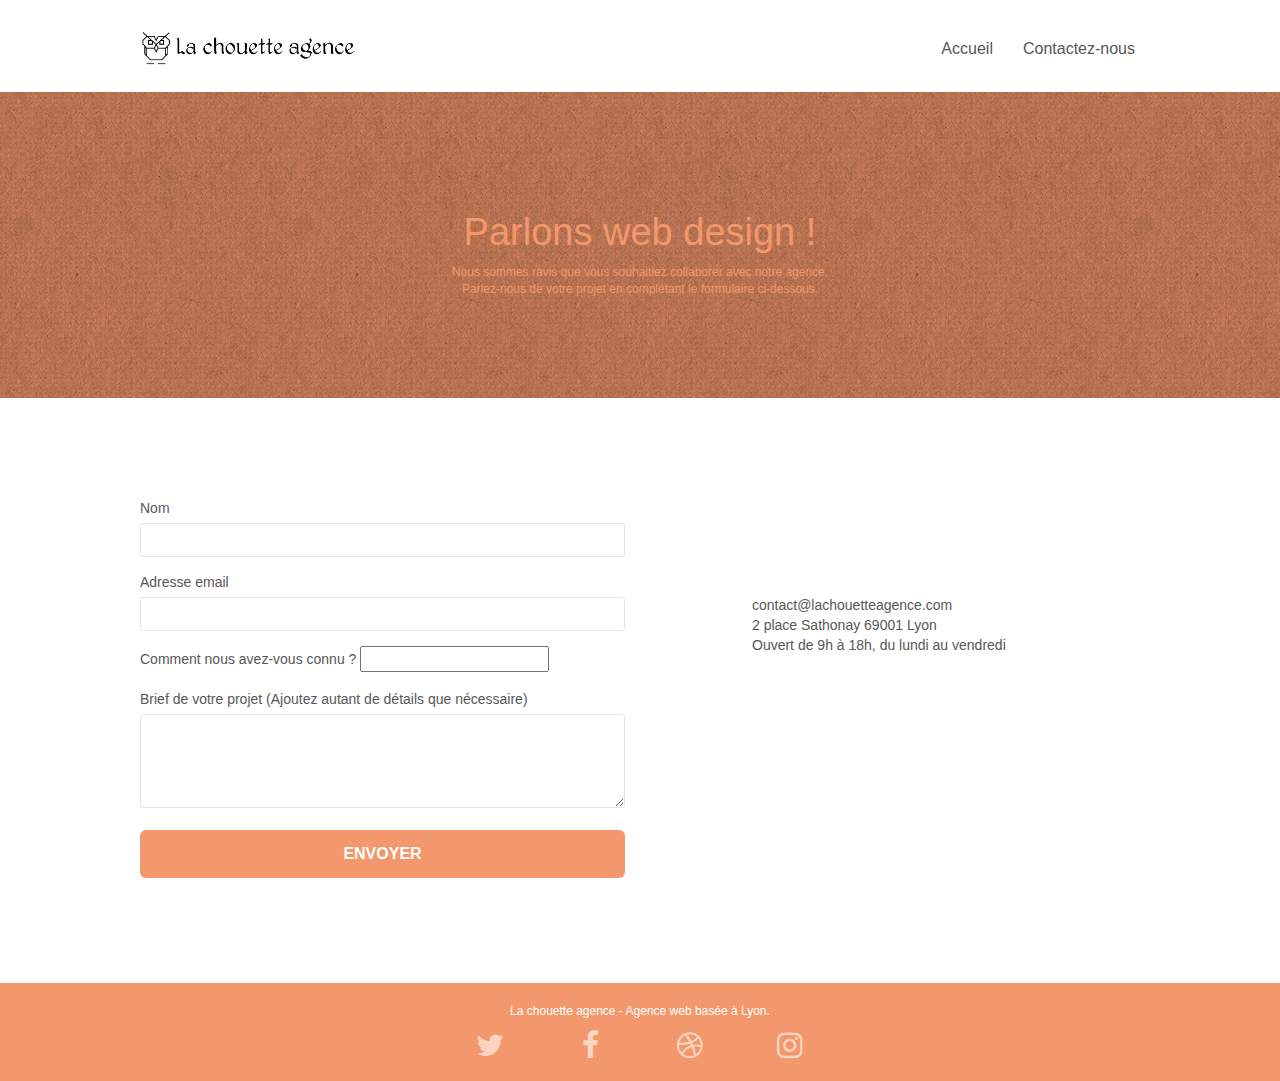
==== commit 6e489d43: "error responsive" ====
--- a/page2.html
+++ b/page2.html
@@ -60,7 +60,8 @@
 		<!-- bloc-0 END -->
 
 		<!-- bloc-6 -->
-		<section class="bloc bg-dots-bg bg-repeat bgc-atomic-tangerine d-bloc bloc-bg-texture texture-paper" id="bloc-6">
+		<section class="bloc bg-dots-bg bg-repeat bgc-atomic-tangerine d-bloc bloc-bg-texture texture-paper"
+			id="bloc-6">
 			<div class="container bloc-lg">
 				<div class="row">
 					<div class="col-sm-12">
--- a/style.css
+++ b/style.css
@@ -686,7 +686,7 @@
 }
 
 p {
-    font-size: 11px;
+    font-size: 12px;
 }
 
 .tight-width-whitespace {
@@ -1059,4 +1059,14 @@
     .bloc-mob-center-text {
         text-align: center;
     }
+    img{
+        margin: auto;
+    }
+    p{
+        font-size: inherit;
+    }
+    
+    .col-sm-4{
+        padding-left: 10%;
+    }
 }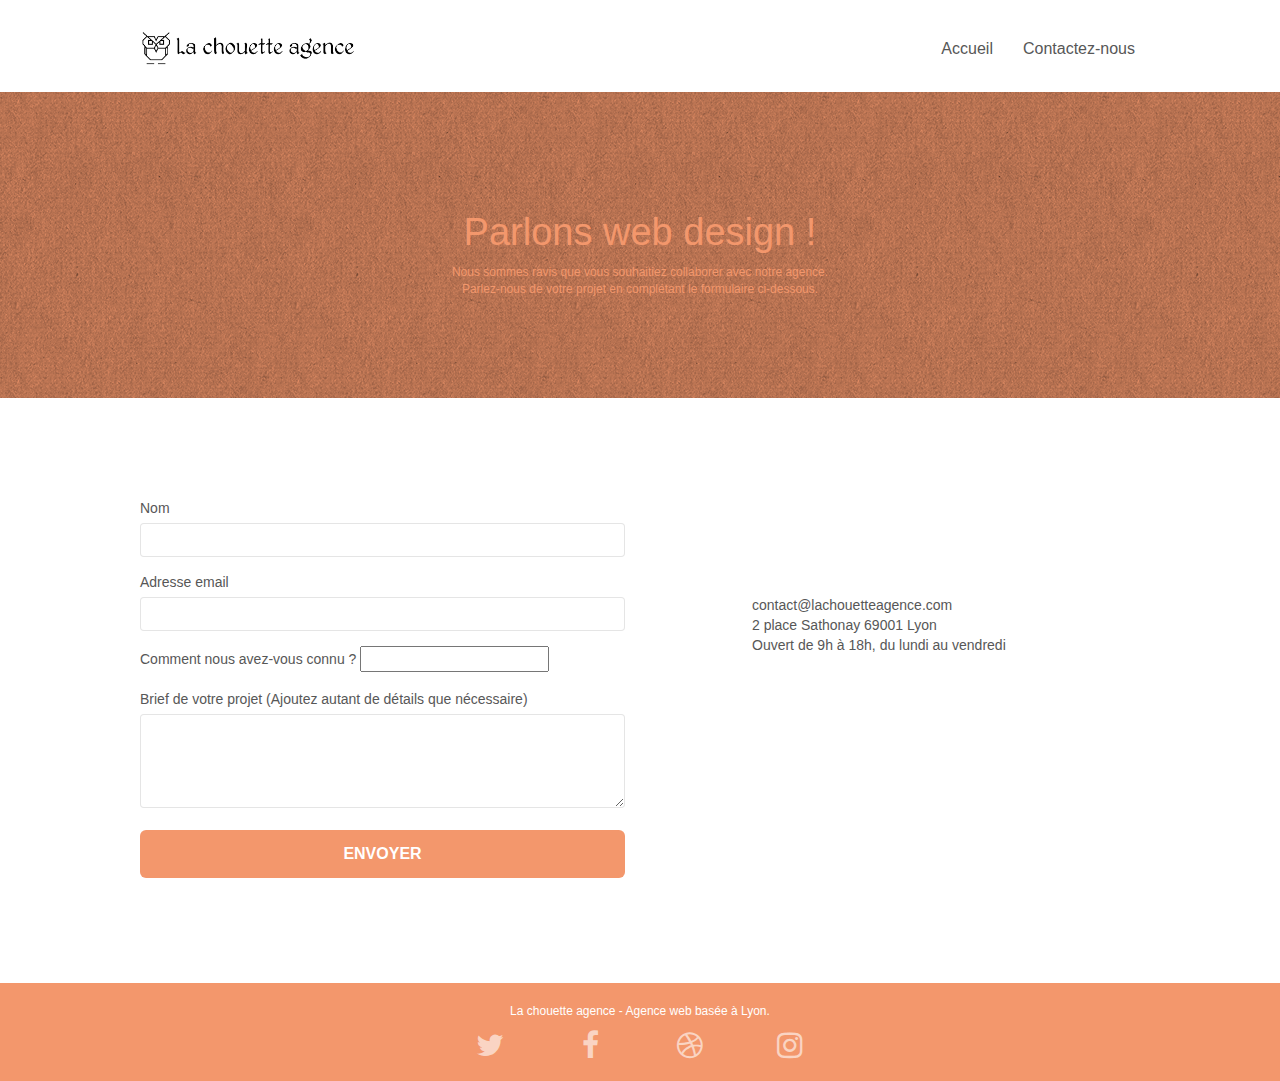
==== commit d145b69d: "async js" ====
--- a/page2.html
+++ b/page2.html
@@ -14,11 +14,11 @@
 	<link rel="stylesheet" type="text/css" href="./css/et-line.css">
 
 
-	<script src="./js/jquery-2.1.0.js"></script>
-	<script src="./js/bootstrap.js"></script>
-	<script src="./js/blocs.js"></script>
+	<script async src="./js/jquery-2.1.0.js"></script>
+	<script async src="./js/bootstrap.js"></script>
+	<script async src="./js/blocs.js"></script>
 	<script src="./js/jquery.touchSwipe.js" defer></script>
-	<script src="./js/gmaps.js"></script>
+	<script async src="./js/gmaps.js"></script>
 
 
 	<title>La Chouette Agence-Contact</title>
--- a/style.css
+++ b/style.css
@@ -1053,6 +1053,13 @@
     p{
         font-size: inherit;
     }
+    a{
+        font-size: 16px;
+    }
+    li{
+        padding-top: 4%;
+        padding-bottom: 4%;
+    }
 }
 
 @media (max-width: 767px) {
@@ -1065,8 +1072,14 @@
     p{
         font-size: inherit;
     }
-    
     .col-sm-4{
         padding-left: 10%;
     }
+    a{
+        font-size: 16px;
+    }
+    li{
+        padding-top: 4%;
+        padding-bottom: 4%;
+    }
 }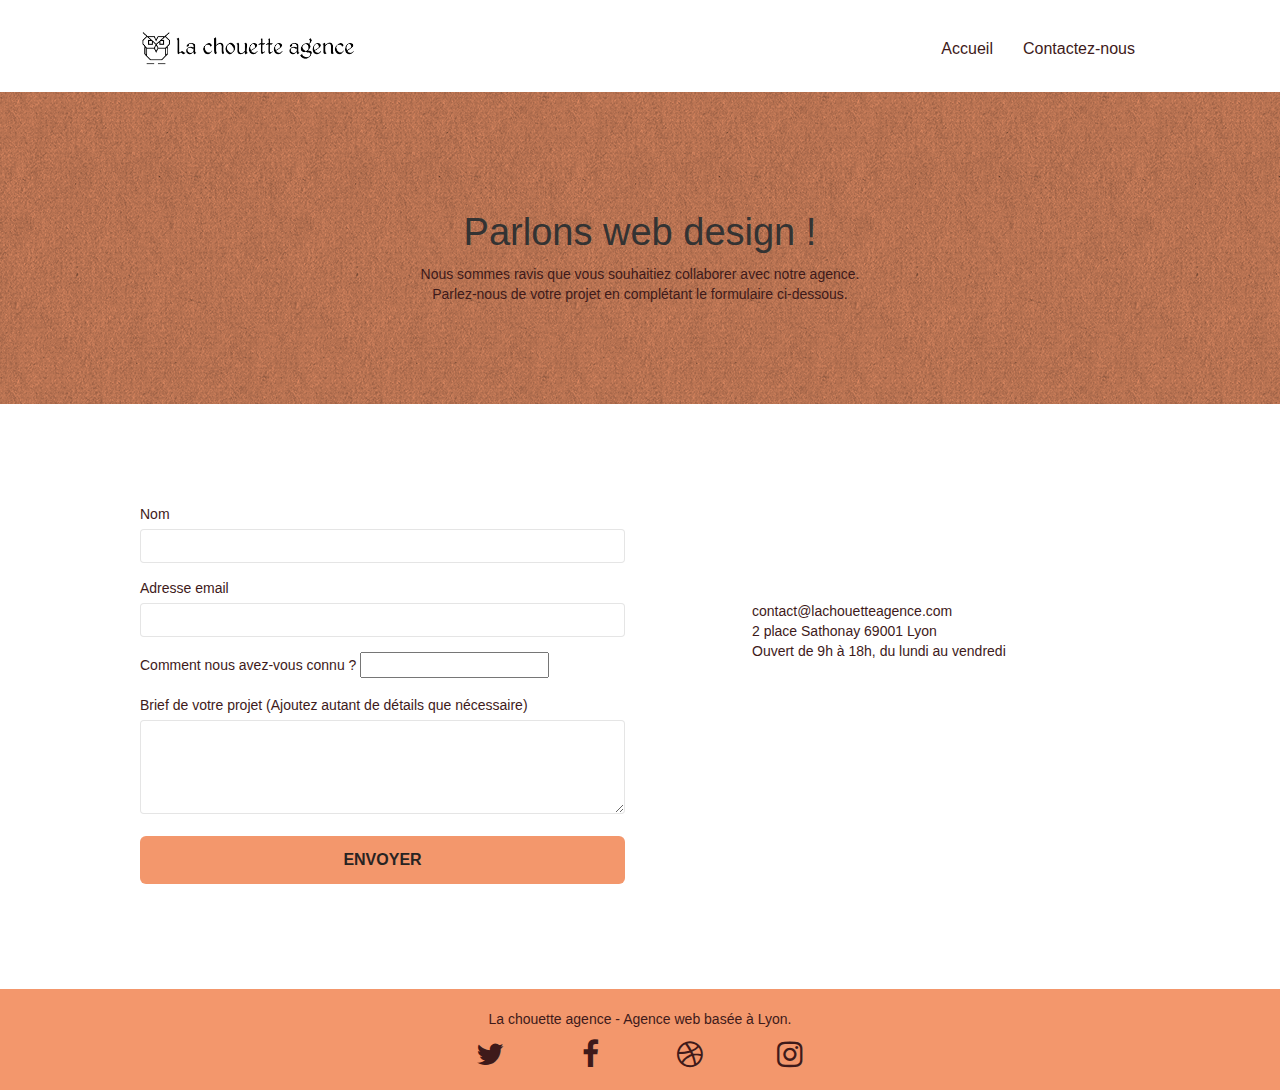
==== commit cdb7511d: "change color contrast" ====
--- a/page2.html
+++ b/page2.html
@@ -65,8 +65,8 @@
 			<div class="container bloc-lg">
 				<div class="row">
 					<div class="col-sm-12">
-						<h1 class="text-center hero-bloc-text tc-white">Parlons web design !</h1>
-						<p class="text-center mg-lg tc-white tight-width-whitespace">
+						<h1 class="text-center hero-bloc-text contrast">Parlons web design !</h1>
+						<p class="text-center mg-lg contrast tight-width-whitespace ">
 							Nous sommes ravis que vous souhaitiez collaborer avec notre agence.<br>
 							Parlez-nous de votre projet en complétant le formulaire ci-dessous.
 						</p>
@@ -136,7 +136,7 @@
 				<div class="row">
 
 					<div class="col-sm-12">
-						<p class="text-center white">
+						<p class="text-center contrast">
 							La chouette agence - Agence web basée à Lyon.
 						</p>
 
--- a/style.css
+++ b/style.css
@@ -102,10 +102,6 @@
 
 .b-parallax {
     background-attachment: fixed;
-}
-
-.d-bloc {
-    color: rgba(255, 255, 255, .7);
 }
 
 .d-bloc button:hover {
@@ -660,7 +656,12 @@
 a {
     font-family: "helvetica";
     font-weight: 400;
-    color: #575757!important;
+    color: #3E1A1A!important;
+}
+
+.title-footer{
+    color: #3E1A1A;
+    font-size: 16px;
 }
 
 .container {
@@ -686,12 +687,13 @@
 }
 
 p {
-    font-size: 12px;
+    font-size: 14px;
 }
 
 .tight-width-whitespace {
     max-width: 600px;
     margin: auto auto auto auto;
+    font-size: 14px;
 }
 
 .h1 {
@@ -701,7 +703,7 @@
 
 .cta-hero {
     margin-top: 22px;
-    color: #FFFFFF!important;
+    color: #282423!important;
     text-transform: uppercase;
     padding: 12px 28px 12px 28px;
     font-size: 16px;
@@ -716,9 +718,6 @@
 h2 {
     font-size: 22px;
     line-height: 1.4em;
-}
-
-h3 {
     font-size: 15px;
     text-transform: uppercase;
     font-weight: 700;
@@ -762,7 +761,7 @@
 }
 
 .black-background {
-    background-color: rgba(165, 147, 99, 0.7);
+    background-color: rgba(40, 36, 35, 0.7);
     padding: 40px 40px 40px 40px;
 }
 
@@ -789,12 +788,12 @@
 
 .btn-atomic-tangerine {
     background: #F3976C;
-    color: #FFFFFF!important;
+    color: #282423 !important;
 }
 
 .btn-atomic-tangerine:hover {
     background: #c27956!important;
-    color: #FFFFFF!important;
+    color: #282423 !important;
 }
 
 .ltc-white {
@@ -832,6 +831,10 @@
 
 .bg-presentation {
     background-image: url("img/image-de-presentation.jpg");
+}
+
+.contrast{
+    color:#3E1A1A;
 }
 
 @media (max-width: 1024px) {
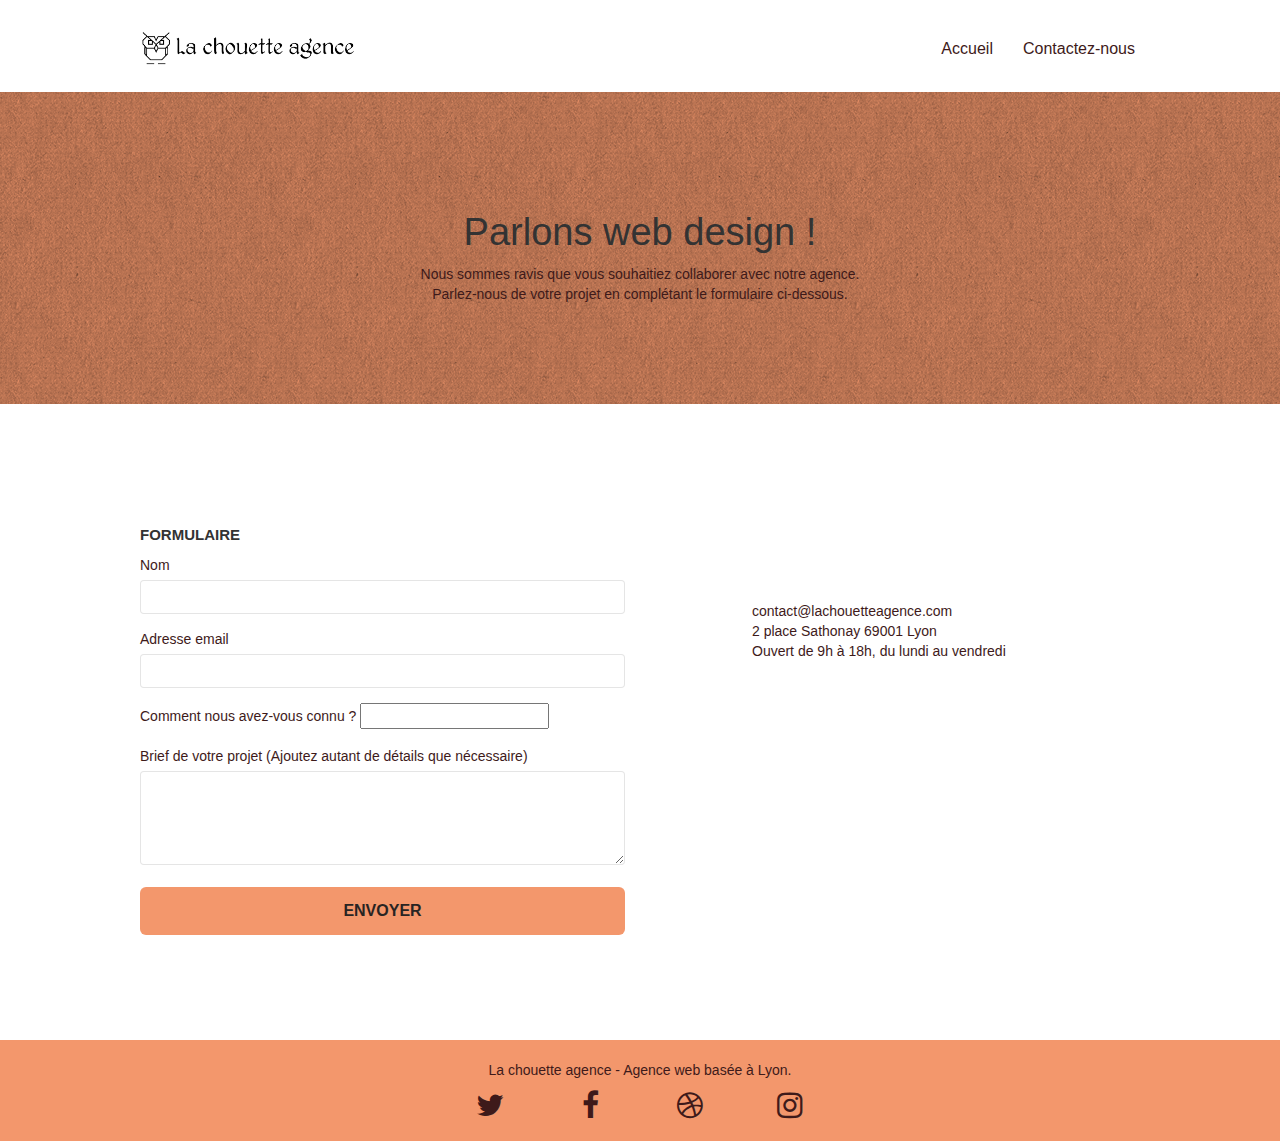
==== commit 34aa56da: "last commit" ====
--- a/page2.html
+++ b/page2.html
@@ -82,8 +82,9 @@
 				<div class="row">
 					<div class="col-sm-6">
 
-						<form id="form_1" novalidate success-msg="Your message has been sent."
-							fail-msg="Sorry it seems that our mail server is not responding, Sorry for the inconvenience!">
+						<h2>Formulaire</h2>
+
+						<form id="form_1">
 
 							<div class="form-group">
 								<label for="name">Nom</label>
@@ -144,7 +145,7 @@
 
 							<div class="col-sm-3">
 								<div class="text-center">
-									<a class="social" href="index.html"><span class="fa fa-twitter icon-md"></span></a>
+									<a class="social" href="https://twitter.com/" target="blanck"><span class="fa fa-twitter icon-md"></span></a>
 								</div>
 							</div>
 
--- a/style.css
+++ b/style.css
@@ -6,18 +6,15 @@
     -webkit-font-smoothing: antialiased;
     -moz-osx-font-smoothing: grayscale;
 }
-
 a,
 button {
     transition: all .3s ease-in-out;
     outline: none!important;
 }
-
 a:hover {
     text-decoration: none;
     cursor: pointer;
 }
-
 #page-loading-blocs-notifaction {
     position: fixed;
     top: 0;
@@ -26,7 +23,6 @@
     z-index: 100000;
     background: #FFFFFF url("img/pageload-spinner.gif") no-repeat center center;
 }
-
 .bloc {
     width: 100%;
     clear: both;
@@ -38,29 +34,23 @@
     background-size: cover;
     position: relative;
 }
-
 .bloc .container {
     padding-left: 0;
     padding-right: 0;
 }
-
 .bloc-lg {
     padding: 100px 50px;
 }
-
 .bloc-md {
     padding: 50px;
 }
-
 .bloc-sm {
     padding: 20px 50px;
 }
-
 .contact{
     font-size: 14px;
     padding: 20% ;
 }
-
 .bg-center,
 .bg-l-edge,
 .bg-r-edge,
@@ -76,15 +66,12 @@
     -o-background-size: auto!important;
     background-size: auto!important;
 }
-
 .bg-repeat {
     background: repeat;
 }
-
 .bg-t-edge {
     background: top no-repeat;
 }
-
 .bloc-bg-texture::before {
     content: "";
     background-size: 2px 2px;
@@ -94,20 +81,16 @@
     left: 0;
     right: 0;
 }
-
 .texture-paper::before {
     background: url("img/texture-paper.png");
     background-size: 280px 280px;
 }
-
 .b-parallax {
     background-attachment: fixed;
 }
-
 .d-bloc button:hover {
     color: rgba(255, 255, 255, .9);
 }
-
 .d-bloc .icon-round,
 .d-bloc .icon-square,
 .d-bloc .icon-rounded,
@@ -115,11 +98,9 @@
 .d-bloc .icon-semi-rounded-b {
     border-color: rgba(255, 255, 255, .9);
 }
-
 .d-bloc .divider-h span {
     border-color: rgba(255, 255, 255, .2);
 }
-
 .d-bloc .a-btn,
 .d-bloc .navbar a,
 .d-bloc .navbar-brand,
@@ -153,57 +134,45 @@
 .d-bloc p a:hover {
     color: rgba(255, 255, 255, 1);
 }
-
 .d-bloc .navbar-toggle .icon-bar {
     background: rgba(255, 255, 255, 1);
 }
-
 .d-bloc .btn-wire,
 .d-bloc .btn-wire:hover {
     color: rgba(255, 255, 255, 1);
     border-color: rgba(255, 255, 255, 1);
 }
-
 .d-bloc .panel {
     color: rgba(0, 0, 0, .5);
 }
-
 .d-bloc .panel button:hover {
     color: rgba(0, 0, 0, .7);
 }
-
 .d-bloc .panel icon {
     border-color: rgba(0, 0, 0, .7);
 }
-
 .d-bloc .panel .divider-h span {
     border-color: rgba(0, 0, 0, .1);
 }
-
 .d-bloc .panel .a-btn {
     color: rgba(0, 0, 0, .6);
 }
-
 .d-bloc .panel .a-btn:hover {
     color: rgba(0, 0, 0, 1);
 }
-
 .d-bloc .panel .btn-wire,
 .d-bloc .panel .btn-wire:hover {
     color: rgba(0, 0, 0, .7);
     border-color: rgba(0, 0, 0, .3);
 }
-
 .d-bloc .panel,
 .l-bloc {
     color: rgba(0, 0, 0, .5);
 }
-
 .d-bloc .panel button:hover,
 .l-bloc button:hover {
     color: rgba(0, 0, 0, .7);
 }
-
 .l-bloc .icon-round,
 .l-bloc .icon-square,
 .l-bloc .icon-rounded,
@@ -211,12 +180,10 @@
 .l-bloc .icon-semi-rounded-b {
     border-color: rgba(0, 0, 0, .7);
 }
-
 .d-bloc .panel .divider-h span,
 .l-bloc .divider-h span {
     border-color: rgba(0, 0, 0, .1);
 }
-
 .d-bloc .panel .a-btn,
 .l-bloc .a-btn,
 .l-bloc .navbar a,
@@ -234,7 +201,6 @@
 .l-bloc p a {
     color: rgba(0, 0, 0, .6);
 }
-
 .d-bloc .panel .a-btn:hover,
 .l-bloc .a-btn:hover,
 .l-bloc .navbar a:hover,
@@ -252,11 +218,9 @@
 .l-bloc p a:hover {
     color: rgba(0, 0, 0, 1);
 }
-
 .l-bloc .navbar-toggle .icon-bar {
     color: rgba(0, 0, 0, .6);
 }
-
 .d-bloc .panel .btn-wire,
 .d-bloc .panel .btn-wire:hover,
 .l-bloc .btn-wire,
@@ -264,35 +228,28 @@
     color: rgba(0, 0, 0, .7);
     border-color: rgba(0, 0, 0, .3);
 }
-
 .voffset {
     margin-top: 30px;
 }
-
 .voffset-lg {
     margin-top: 80px;
 }
-
 .row-no-gutters {
     margin-right: 0;
     margin-left: 0;
 }
-
 .row.row-no-gutters > [class^="col-"],
 .row.row-no-gutters > [class*=" col-"] {
     padding-right: 0;
     padding-left: 0;
 }
-
 #bloc-1-hero h1 {
     font-size: 32px;
 }
-
 .navbar {
     margin-bottom: 0;
     z-index: 1;
 }
-
 .navbar-brand {
     height: auto;
     padding: 3px 15px;
@@ -301,34 +258,28 @@
     font-weight: 600;
     line-height: 44px;
 }
-
 .navbar-brand img {
     max-height: 200px;
     margin: 0 5px 0 0;
     display: inline;
 }
-
 .navbar-brand img[src$=svg] {
     min-width: 100px;
 }
-
 .nav-center .navbar-brand img {
     margin: 0;
 }
-
 .navbar .nav {
     padding-top: 2px;
     margin-right: -16px;
     float: right;
     z-index: 1;
 }
-
 .nav > li {
     float: left;
     margin-top: 4px;
     font-size: 16px;
 }
-
 .navbar-nav .open .dropdown-menu > li > a {
     text-align: inherit;
 }
@@ -337,32 +288,26 @@
 .nav > li a:focus {
     background: transparent;
 }
-
 .navbar-toggle {
     margin: 10px 10px 0 0;
     border: 0px;
 }
-
 .navbar-toggle:hover {
     background: transparent!important;
 }
-
 .navbar-toggle .icon-bar {
     background-color: rgba(0, 0, 0, .5);
     width: 26px;
 }
-
 .nav-invert .navbar .nav {
     float: left;
 }
-
 .nav-invert .navbar-header,
 .nav-invert .navbar-brand {
     float: right;
     position: relative;
     z-index: 2;
 }
-
 @media (min-width: 768px) {
     .site-navigation {
         position: absolute;
@@ -403,22 +348,18 @@
         margin: 10px auto 0;
     }
 }
-
 .nav > li > .dropdown a {
     background: none!important;
     display: block;
     padding: 14px 15px;
 }
-
 nav .caret {
     margin: 0 5px;
 }
-
 .dropdown-menu .dropdown-menu {
     top: -8px;
     left: 100%;
 }
-
 .dropdown-menu .dropmenu-flow-right {
     top: 100%;
     left: 0;
@@ -426,7 +367,6 @@
     border-top-left-radius: 0;
     border-top-right-radius: 0;
 }
-
 .dropdown-menu .dropdown span {
     border: 4px solid black;
     border-top-color: transparent;
@@ -435,82 +375,65 @@
     margin: 6px -5px 0 0!important;
     float: right;
 }
-
 .mg-md {
     margin-top: 10px;
     margin-bottom: 20px;
 }
-
 .mg-lg {
     margin-top: 10px;
     margin-bottom: 40px;
 }
-
 .btn {
     margin: 0 5px 5px 0;
 }
-
 .btn.pull-right {
     margin: 0 0 5px 5px;
 }
-
 .btn-d,
 .btn-d:hover,
 .btn-d:focus {
     color: #FFF;
     background: rgba(0, 0, 0, .3);
 }
-
 button {
     outline: none!important;
 }
-
 .btn-rd {
     border-radius: 40px;
 }
-
 .btn-clean {
     border: 1px solid rgba(0, 0, 0, .08);
     border-bottom-color: rgba(0, 0, 0, .1);
     text-shadow: 0 1px 0 rgba(0, 0, 1, .1);
     box-shadow: 0 1px 3px rgba(0, 0, 1, .25), inset 0 1px 0 0 rgba(255, 255, 255, .15);
 }
-
 .icon-md {
     font-size: 30px!important;
 }
-
 .icon-lg {
     font-size: 60px!important;
 }
-
 .sm-shadow {
     text-shadow: 0 1px 2px rgba(0, 0, 0, .3);
 }
-
 .panel-sq,
 .panel-sq .panel-heading,
 .panel-sq .panel-footer {
     border-radius: 0;
 }
-
 .panel-rd {
     border-radius: 30px;
 }
-
 .panel-rd .panel-heading {
     border-radius: 29px 29px 0 0;
 }
-
 .panel-rd .panel-footer {
     border-radius: 0 0 29px 29px;
 }
-
 .form-control {
     border-color: rgba(0, 0, 0, .1);
     box-shadow: none;
 }
-
 .scrollToTop {
     width: 40px;
     height: 40px;
@@ -521,26 +444,21 @@
     z-index: 500;
     transition: all .3s ease-in-out;
 }
-
 .scrollToTop span {
     margin-top: 6px;
 }
-
 .showScrollTop {
     font-size: 14px;
     opacity: 1;
 }
-
 .col-sm-4 {
     margin-top: 4%;
 }
-
 a[data-lightbox] {
     position: relative;
     display: block;
     text-align: center;
 }
-
 a[data-lightbox]:hover::before {
     content: "+";
     font-family: "HelveticaNeue-Light", "Helvetica Neue Light", "Helvetica Neue", Helvetica, Arial;
@@ -558,29 +476,24 @@
     transform: translateY(-50%);
     -webkit-transform: translateY(-50%);
 }
-
 a[data-lightbox]:hover img {
     opacity: 0.6;
     -webkit-animation-fill-mode: none;
     animation-fill-mode: none;
 }
-
 #lightbox-modal {
     display: flex;
     align-items: center;
 }
-
 #lightbox-modal .modal-dialog {
     width: 90%;
     max-width: 900px;
     margin: 0 auto 0;
 }
-
 #lightbox-modal .modal-dialog img {
     max-height: 90vh;
     margin: 0 auto;
 }
-
 .lightbox-caption {
     padding: 20px;
     color: #FFF;
@@ -590,7 +503,6 @@
     right: 15px;
     bottom: 5px;
 }
-
 .close-lightbox {
     color: #FFF;
     font-size: 30px;
@@ -604,14 +516,12 @@
     padding: 0 9px 5px;
     opacity: 0.3;
 }
-
 .close-lightbox:hover,
 .next-lightbox:hover,
 .prev-lightbox:hover {
     opacity: 1.0;
     color: #FFF;
 }
-
 .next-lightbox,
 .prev-lightbox {
     font-size: 20px;
@@ -623,27 +533,22 @@
     z-index: 1;
     opacity: 0.4;
 }
-
 .next-lightbox {
     padding: 6px 8px 1px 13px;
     right: 25px;
 }
-
 .prev-lightbox {
     padding: 6px 13px 1px 10px;
     left: 25px;
 }
-
 .snapshot-lb .modal-body {
     padding-bottom: 45px;
 }
-
 .snapshot-lb .lightbox-caption {
     padding: 0;
     color: rgba(0, 0, 0, .5);
     background: none;
 }
-
 h1,
 h2,
 h3,
@@ -658,24 +563,19 @@
     font-weight: 400;
     color: #3E1A1A!important;
 }
-
 .title-footer{
     color: #3E1A1A;
     font-size: 16px;
 }
-
 .container {
     max-width: 1000px;
 }
-
 .hero-bloc-text {
     font-size: 38px;
 }
-
 .hero-bloc-text-sub {
     font-size: 36px;
 }
-
 .statement-bloc-text {
     line-height: 26px;
     font-style: italic;
@@ -685,22 +585,18 @@
     max-width: 520px;
     margin: auto auto auto auto;
 }
-
 p {
     font-size: 14px;
 }
-
 .tight-width-whitespace {
     max-width: 600px;
     margin: auto auto auto auto;
     font-size: 14px;
 }
-
 .h1 {
     font-size: 20px;
     font-family: "Open Sans";
 }
-
 .cta-hero {
     margin-top: 22px;
     color: #282423!important;
@@ -709,12 +605,10 @@
     font-size: 16px;
     font-weight: 700;
 }
-
 .social {
     max-width: 400px;
     margin: auto auto auto auto;
 }
-
 h2 {
     font-size: 22px;
     line-height: 1.4em;
@@ -723,120 +617,93 @@
     font-weight: 700;
     color: #333333!important;
 }
-
 .med-width-whitespace {
     max-width: 800px;
     margin: auto auto auto auto;
     box-shadow: 0px 0px 0px #000000;
 }
-
 h1 {
     color: #333333!important;
 }
-
 h4 {
     color: #333333!important;
 }
-
 .icons {
     margin-bottom: 14px;
     margin-top: 24px;
 }
-
 .white {
     color: #FFFFFF!important;
 }
-
 .portfolio-thumb {
     margin-bottom: 24px;
 }
-
 .portfolio-row {
     margin-bottom: 44px;
     margin-top: 50px;
 }
-
 .avatar {
     box-shadow: 0px 4px 9px rgba(0, 0, 0, 0.3);
 }
-
 .black-background {
     background-color: rgba(40, 36, 35, 0.7);
     padding: 40px 40px 40px 40px;
 }
-
 .bold-link {
     font-weight: 900;
     text-decoration: underline!important;
 }
-
 .bgc-white {
     background-color: #FFFFFF;
 }
-
 .bgc-dark-slate-blue {
     background-color: #364577;
 }
-
 .bgc-atomic-tangerine {
     background-color: #F3976C;
 }
-
 .tc-white {
     color: #F3976C!important;
 }
-
 .btn-atomic-tangerine {
     background: #F3976C;
     color: #282423 !important;
 }
-
 .btn-atomic-tangerine:hover {
     background: #c27956!important;
     color: #282423 !important;
 }
-
 .ltc-white {
     color: #FFFFFF!important;
 }
-
 .ltc-white:hover {
     color: #cccccc!important;
 }
-
 .ltc-atomic-tangerine {
     color: #F3976C!important;
 }
-
 .ltc-atomic-tangerine:hover {
     color: #c27956!important;
 }
-
 .icon-dark-slate-blue {
     color: #364577!important;
     border-color: #364577!important;
 }
-
 .bg-dots-bg {
     background-image: url("img/dots-bg.png");
 }
-
 .bg-lines-h2-bg {
     background-image: url("img/lines-h2-bg.png");
 }
-
 .bg-banniere {
     background-image: url("img/la-chouette-agence-banniere.jpg");
 }
-
 .bg-presentation {
     background-image: url("img/image-de-presentation.jpg");
 }
-
 .contrast{
     color:#3E1A1A;
 }
-
 @media (max-width: 1024px) {
     .bloc {
         padding-left: 20px;
@@ -860,13 +727,13 @@
     }
 }
 
-@media only screen and (min-device-width: 768px) and (max-device-width: 1024px) and (orientation: landscape) {
+@media only screen and (min-width: 768px) and (max-width: 1024px) and (orientation: landscape) {
     .b-parallax {
         background-attachment: scroll;
     }
 }
 
-@media only screen and (min-device-width: 1024px) and (max-device-width: 1366px) and (-webkit-min-device-pixel-ratio: 1.5) {
+@media only screen and (min-width: 1024px) and (max-width: 1366px) and (-webkit-min-device-pixel-ratio: 1.5) {
     .b-parallax {
         background-attachment: scroll;
     }
@@ -884,10 +751,6 @@
         overflow-x: hidden;
         position: relative;
     }
-    .bloc {
-        padding-left: constant(safe-area-inset-left);
-        padding-right: constant(safe-area-inset-right);
-    }
     .bloc-group,
     .bloc-group .bloc {
         display: block;
@@ -896,8 +759,6 @@
     .bloc-fill-screen .fill-bloc-top-edge,
     .bloc-fill-screen .fill-bloc-bottom-edge {
         padding: 0 20px;
-        padding-left: constant(safe-area-inset-left);
-        padding-right: constant(safe-area-inset-right);
     }
 }
 
